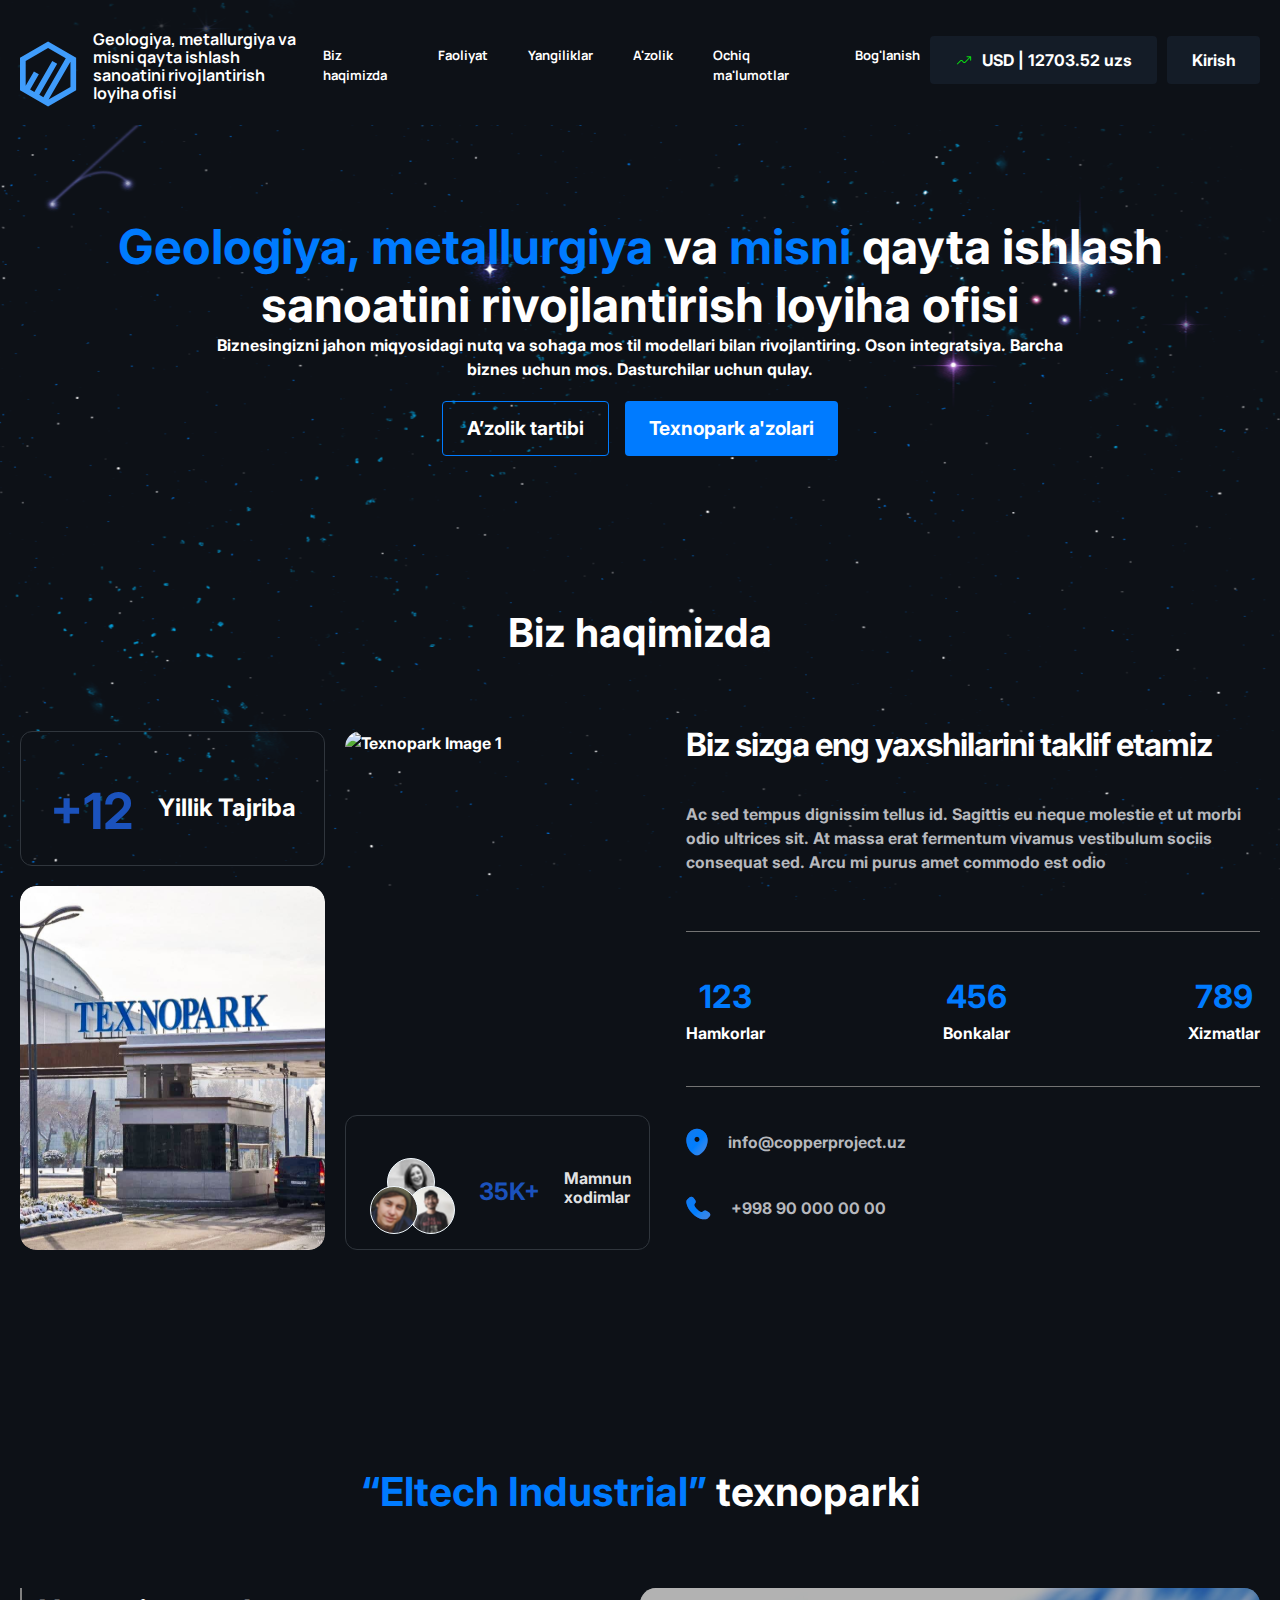
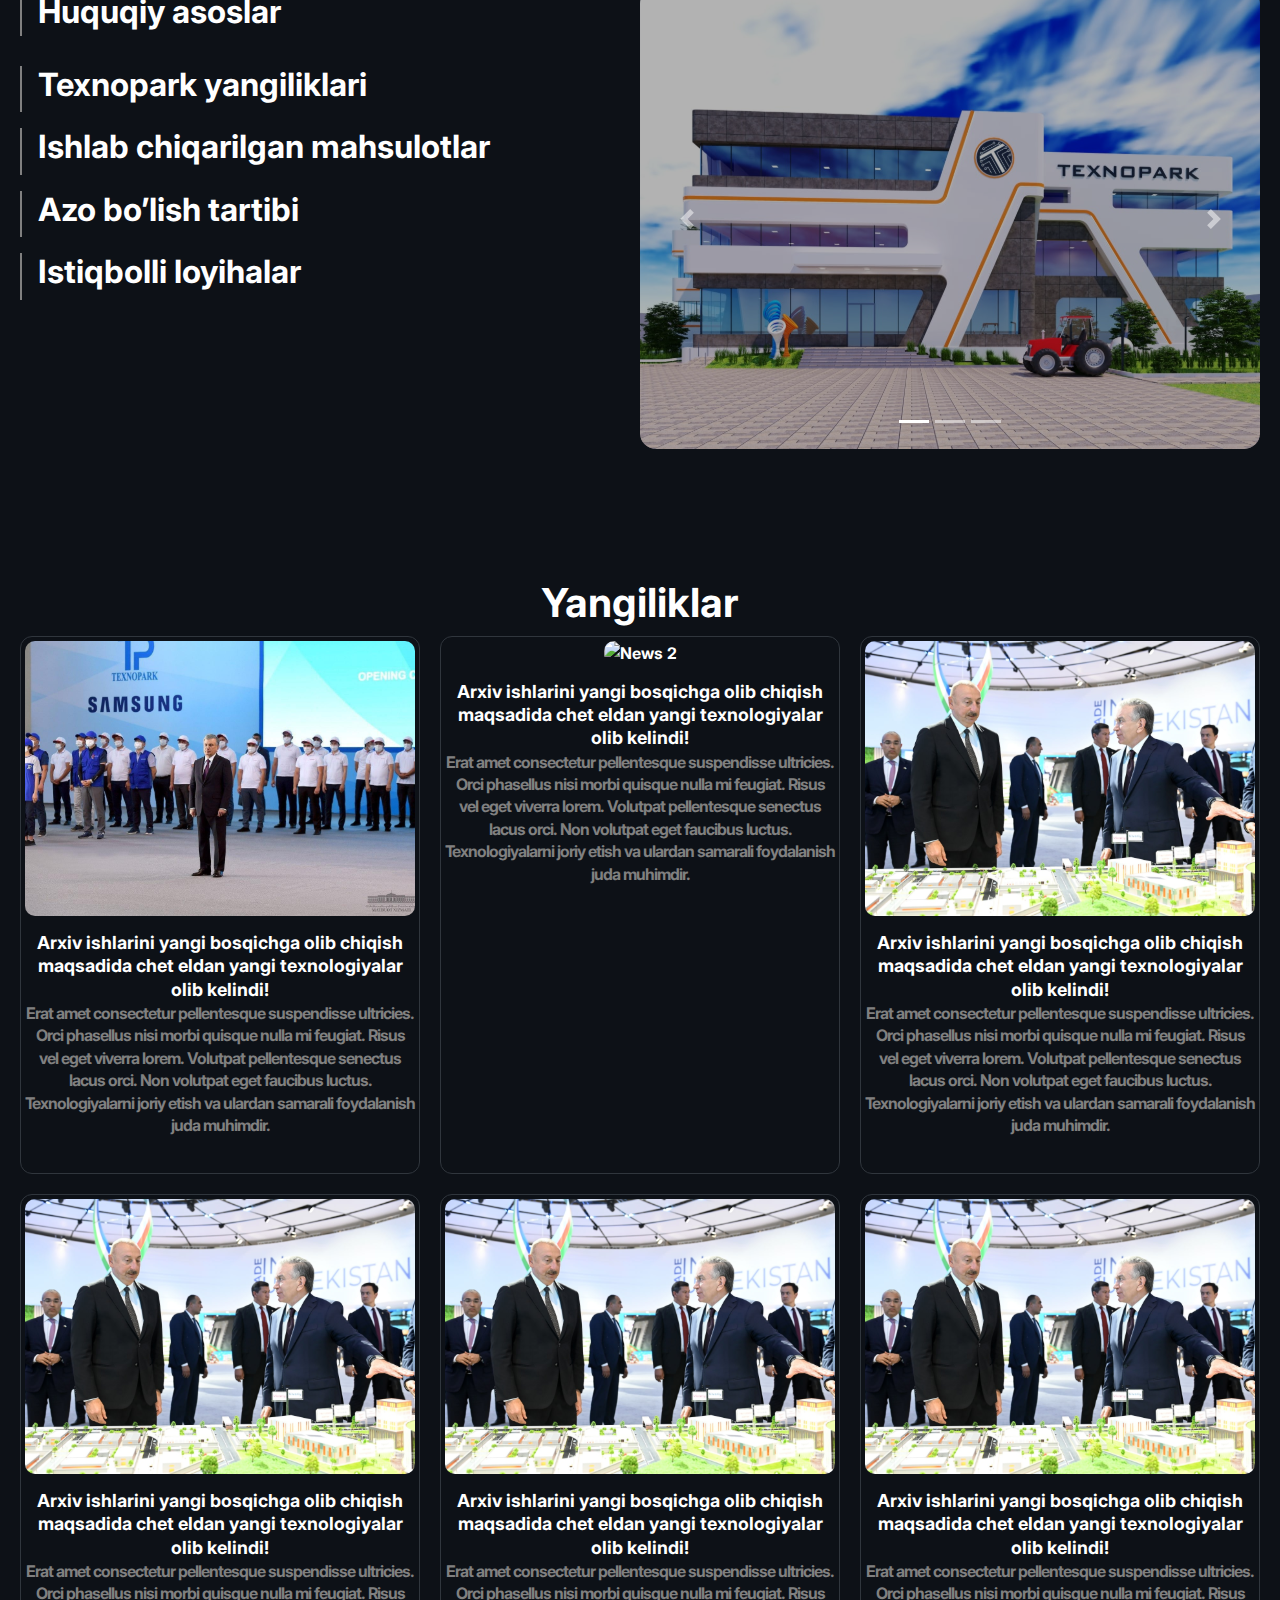
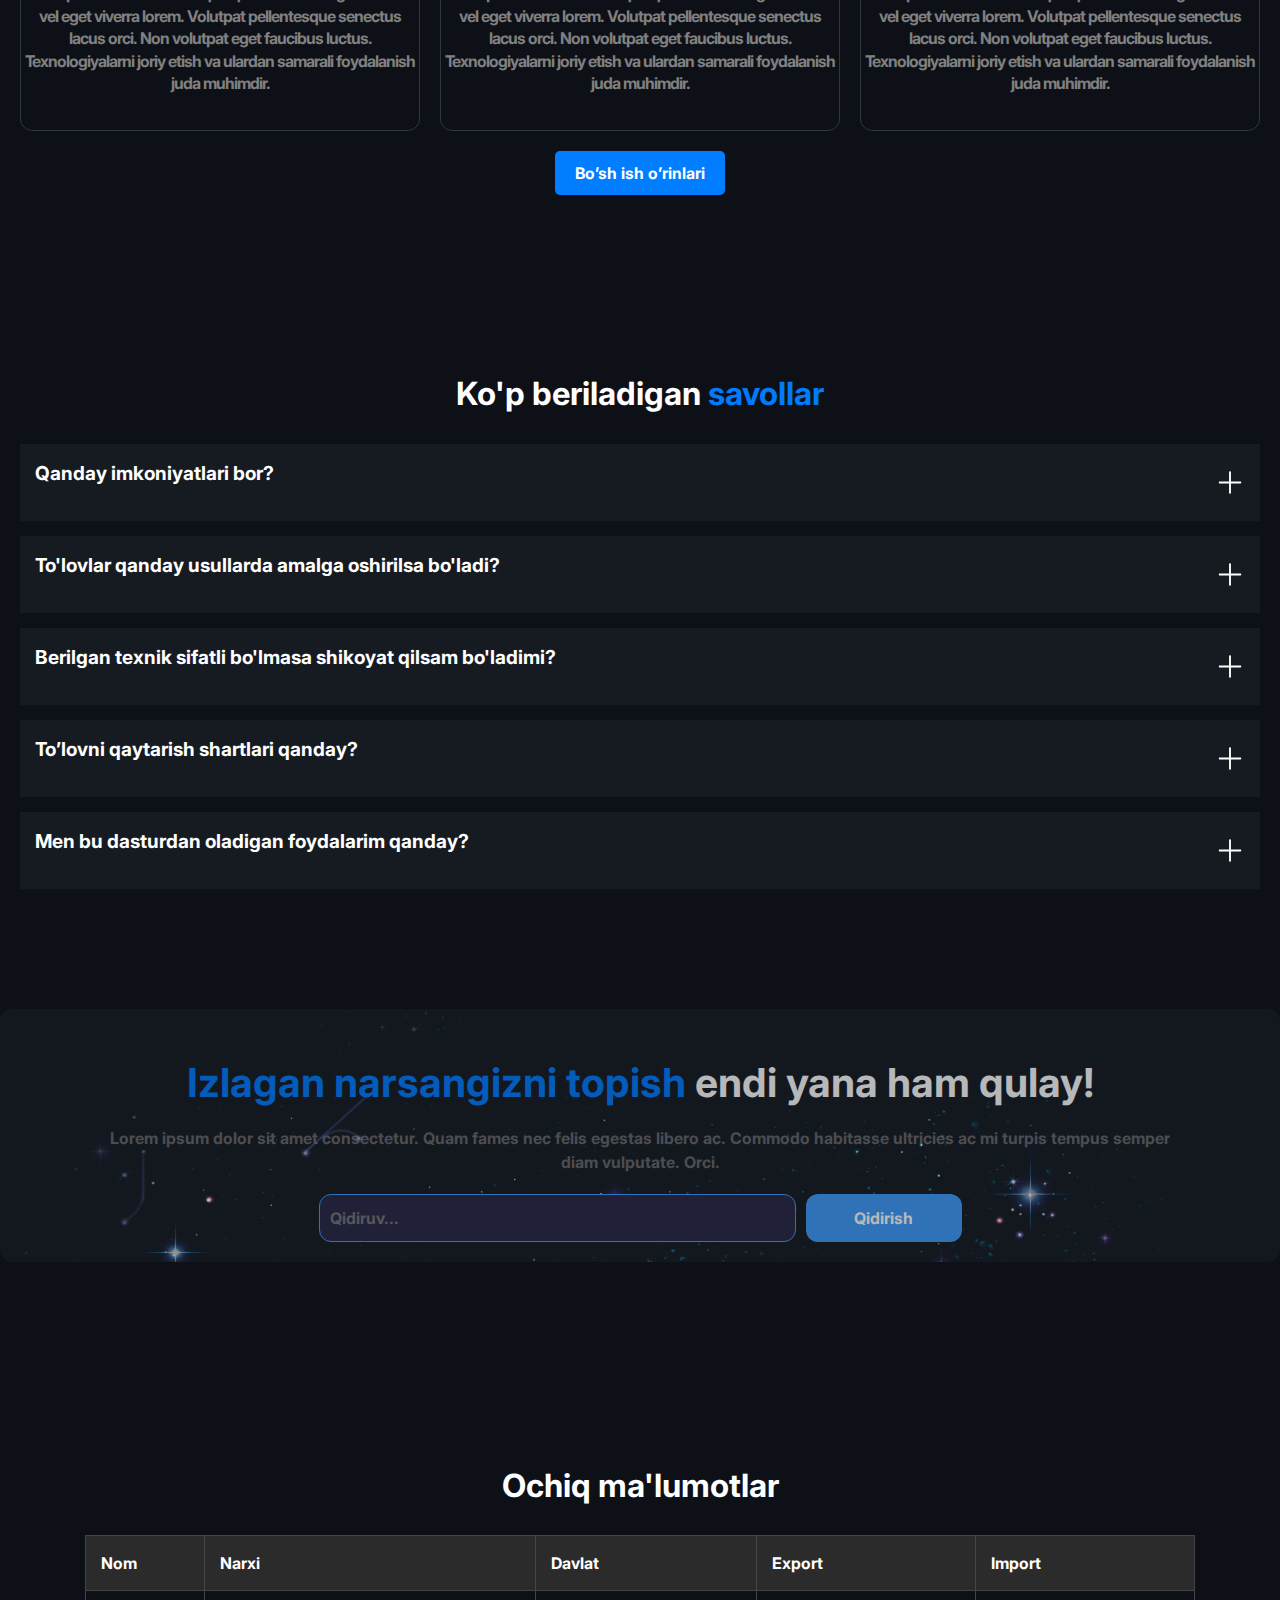
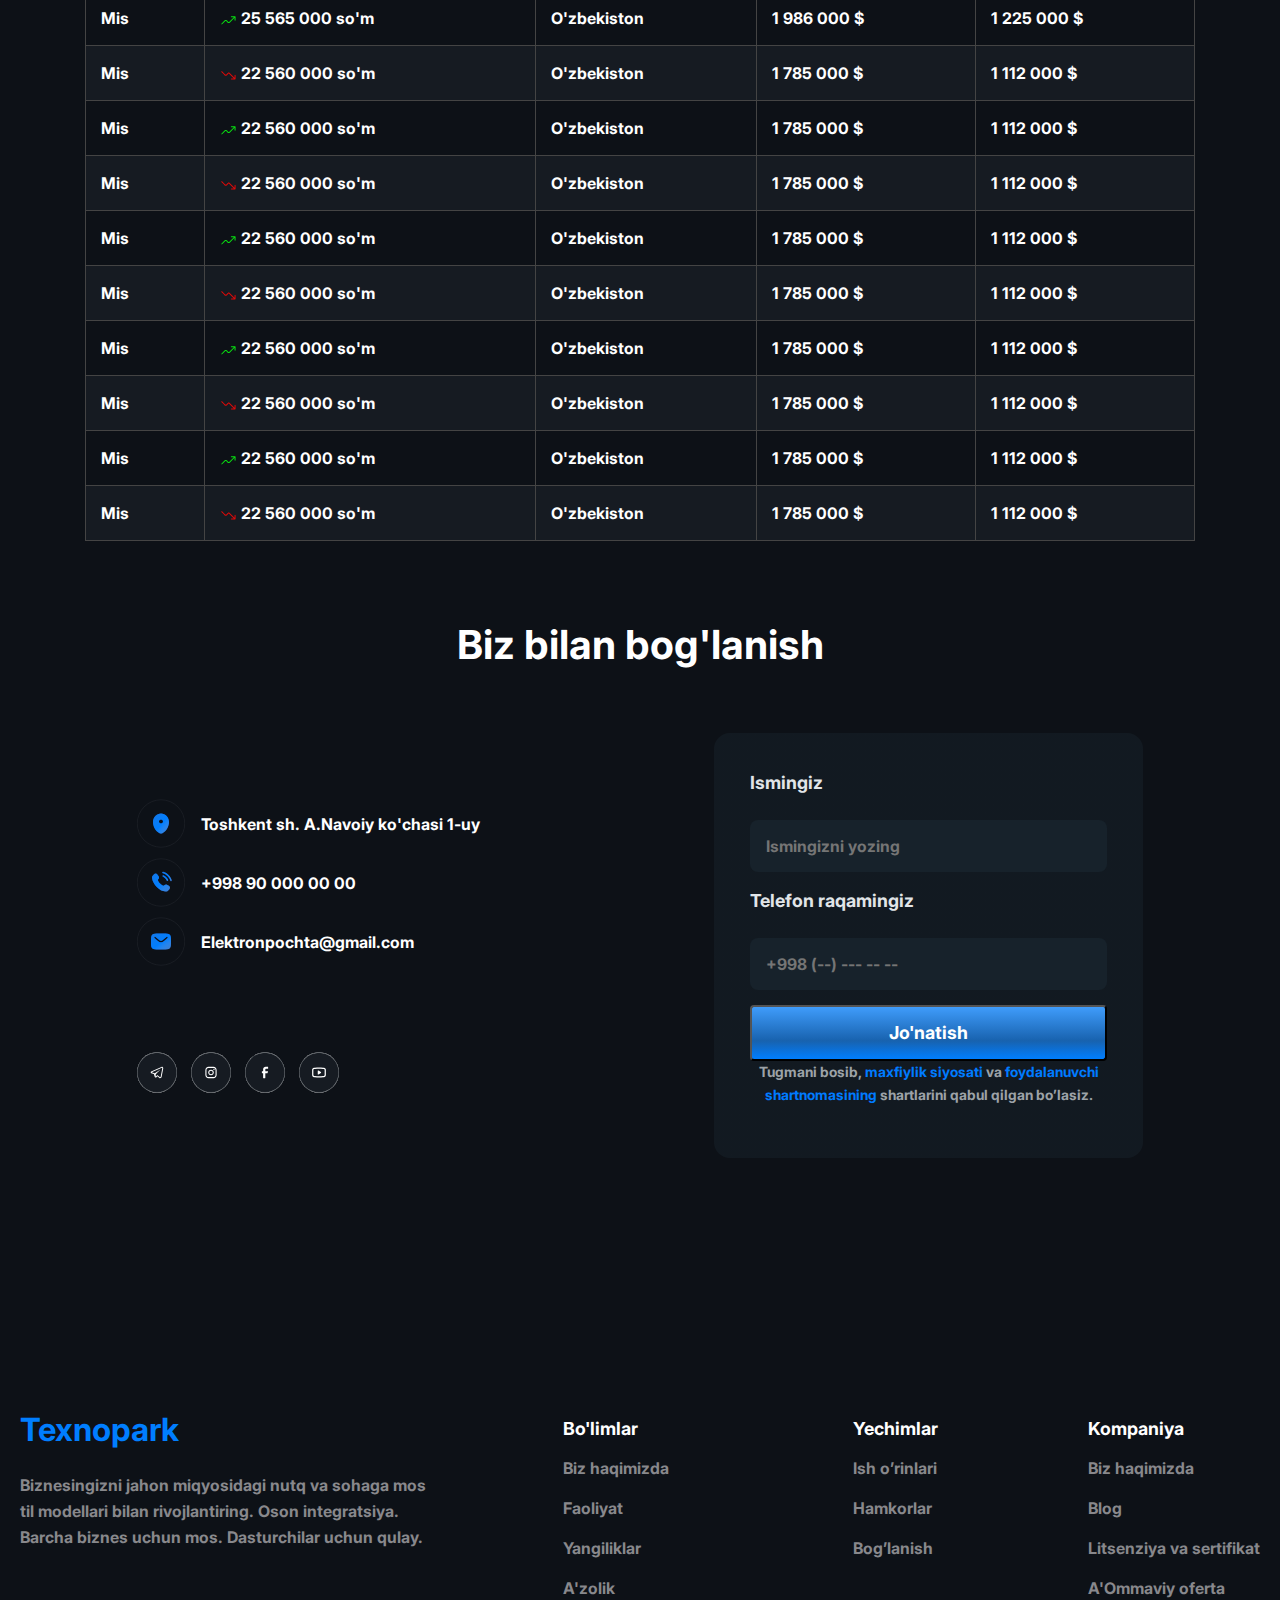
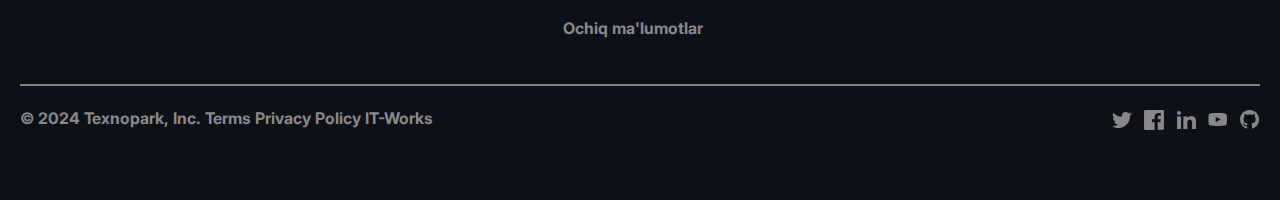
==== index.html @ 6a747bbb "Project finished" ====
<!DOCTYPE html>
<html lang="uz">

<head>
    <meta charset="UTF-8">
    <meta name="viewport" content="width=device-width, initial-scale=1.0">
    <title>Texnopark - Foydali Sayt</title>
    <link rel="stylesheet" href="https://stackpath.bootstrapcdn.com/bootstrap/4.5.2/css/bootstrap.min.css">
    <link rel="stylesheet" href="./style.css">

</head>

<body>
    <div class="stars">
        <header class="texnopark-container">
            <div class="logo">
                <img src="./img/Union.svg" alt="Texnopark Logo">
                <p>Geologiya, metallurgiya va misni qayta ishlash sanoatini rivojlantirish loyiha ofisi</p>
            </div>

            <button class="burger-menu" style="color: white;" onclick="toggleMenu()">&#9776;</button>

            <div id="nav-container" class="nav-container">
                <nav class="nav-menu">
                    <ul>
                        <li><a href="#about">Biz haqimizda</a></li>
                        <li><a href="#products">Faoliyat</a></li>
                        <li><a href="#news">Yangiliklar</a></li>
                        <li><a href="#contact">A'zolik</a></li>
                        <li><a href="#contact">Ochiq ma'lumotlar</a></li>
                        <li><a href="#contact">Bog'lanish</a></li>
                    </ul>
                </nav>

                <div class="language">
                    <button class="lang-btn-2">
                        <img class="language-logo" src="./img/vector-increase.svg" alt="">USD | 12703.52 uzs
                    </button>
                    <button class="lang-btn">Kirish</button>
                </div>
            </div>
        </header>

        <section class="main-section">
            <div class="container">
                <h1><span>Geologiya, metallurgiya</span> va <span>misni</span> qayta ishlash sanoatini rivojlantirish
                    loyiha ofisi</h1>
                <p>Biznesingizni jahon miqyosidagi nutq va sohaga mos til modellari bilan rivojlantiring. Oson
                    integratsiya. Barcha biznes uchun mos. Dasturchilar uchun qulay.</p>
                <div class="cta-buttons">
                    <button class="btn primary">A’zolik tartibi</button>
                    <button class="btn secondary">Texnopark a'zolari</button>
                </div>
            </div>
        </section>
    </div>


    <section class="texnopark-container">
        <h1 class="about-h1">Biz haqimizda</h1>
        <div class="about">
            <div class="about-info">
                <h2>Biz sizga eng yaxshilarini taklif etamiz</h2>
                <p>Ac sed tempus dignissim tellus id. Sagittis eu neque molestie et ut morbi odio ultrices sit. At massa
                    erat fermentum vivamus vestibulum sociis consequat sed. Arcu mi purus amet commodo est odio</p>
                <hr color="gray">
                <div class="stats">
                    <div><span>123</span> Hamkorlar</div>
                    <div><span>456</span> Bonkalar</div>
                    <div><span>789</span> Xizmatlar</div>
                </div>
                <hr color="gray">
                <div class="informations">
                    <p> <img src="./img/icon2.svg" alt="">info@copperproject.uz</p>
                    <p> <img src="./img/icon3.svg" alt="">+998 90 000 00 00</p>
                </div>
            </div>
            <div>
                <div class="about-images">
                    <div class="about-boxes">
                        <div>
                            <h1>+12</h1>
                            <p>Yillik Tajriba</p>
                        </div>
                        <img src="./img/about2.svg" alt="Texnopark Image 2">
                    </div>
                    <div class="about-boxes2">
                        <img src="./img/about1.svg" alt="Texnopark Image 1">
                        <div>
                            <img src="./img/Group 1000004626 (1).svg" alt="">
                            <h2>35K+</h2>
                            <p>Mamnun xodimlar</p>
                        </div>
                    </div>
                </div>
            </div>
        </div>

    </section>
    <section class="texnopark-container">
        <h1 class="eltech-texno"><span>“Eltech Industrial”</span> texnoparki</h1>
        <div class="eltech-section">
            <div class="about-texno">
                <div class="about-information" style="width: 100%;">
                    <h2 class="about-information-h1">Huquqiy asoslar</h2>
                    <div class="about2">
                        <div class="infor">
                            <div class="infor-card">
                                <h2 class="toggle-title">Texnopark yangiliklari</h2>
                                <div class="hidden-content hidden">
                                    <p class="hidden-description">Lorem ipsum dolor sit amet consectetur. Quam fames nec
                                        felis egestas libero ac.</p>
                                    <button class="lang-btn toggle-btn">Batafsil</button>
                                </div>
                            </div>
                            <div class="infor-card">
                                <h2 class="toggle-title">Ishlab chiqarilgan mahsulotlar</h2>
                                <div class="hidden-content hidden">
                                    <p class="hidden-description">Bu bo'limda ishlab chiqarilgan mahsulotlar haqida
                                        batafsil
                                        ma'lumot beriladi.</p>
                                    <button class="lang-btn toggle-btn">Batafsil</button>
                                </div>
                            </div>
                            <div class="infor-card">
                                <h2 class="toggle-title">Azo bo’lish tartibi</h2>
                                <div class="hidden-content hidden">
                                    <p class="hidden-description">Azo bo’lish tartibi haqida batafsil ma'lumot
                                        beriladi.</p>
                                    <button class="lang-btn toggle-btn">Batafsil</button>
                                </div>
                            </div>
                            <div class="infor-card">
                                <h2 class="toggle-title">Istiqbolli loyihalar</h2>
                                <div class="hidden-content hidden">
                                    <p class="hidden-description">Istiqbolli loyihalar haqida batafsil ma'lumot
                                        beriladi.</p>
                                    <button class="lang-btn toggle-btn">Batafsil</button>
                                </div>
                            </div>
                        </div>
                    </div>
                </div>
            </div>

            <div id="carouselExampleIndicators" class="carousel slide" data-ride="carousel">
                <ol class="carousel-indicators">
                    <li data-target="#carouselExampleIndicators" data-slide-to="0" class="active"></li>
                    <li data-target="#carouselExampleIndicators" data-slide-to="1"></li>
                    <li data-target="#carouselExampleIndicators" data-slide-to="2"></li>
                </ol>
                <div class="carousel-inner">
                    <div class="carousel-item active">
                        <img class="d-block w-100" src="./img/texnomart-svg.svg" alt="First slide">
                    </div>
                    <div class="carousel-item">
                        <img class="d-block w-100" src="./img/texnomart-svg.svg" alt="Second slide">
                    </div>
                    <div class="carousel-item">
                        <img class="d-block w-100" src="./img/texnomart-svg.svg" alt="Third slide">
                    </div>
                </div>
                <a class="carousel-control-prev" href="#carouselExampleIndicators" role="button" data-slide="prev">
                    <span class="carousel-control-prev-icon" aria-hidden="true"></span>
                    <span class="sr-only">Previous</span>
                </a>
                <a class="carousel-control-next" href="#carouselExampleIndicators" role="button" data-slide="next">
                    <span class="carousel-control-next-icon" aria-hidden="true"></span>
                    <span class="sr-only">Next</span>
                </a>
            </div>

        </div>
    </section>




    <!-- News Section -->
    <div class="texnopark-container">
        <section class="news">

            <h2>Yangiliklar</h2>
            <div class="news-items">
                <div class="news-item">
                    <img src="./img/news1.svg" alt="News 1">
                    <div class="news-item-div">
                        <h3 class="toggle-news">
                            Arxiv ishlarini yangi bosqichga olib chiqish maqsadida chet eldan yangi texnologiyalar olib
                            kelindi!
                        </h3>
                        <div>
                            <p>
                                Erat amet consectetur pellentesque suspendisse ultricies. Orci phasellus nisi morbi
                                quisque
                                nulla
                                mi feugiat. Risus vel eget viverra lorem. Volutpat pellentesque senectus lacus orci. Non
                                volutpat eget faucibus luctus. Texnologiyalarni joriy etish va ulardan samarali
                                foydalanish
                                juda muhimdir.
                            </p>
                        </div>
                    </div>
                </div>
                <div class="news-item">
                    <img src="./img/news2.svg" alt="News 2">
                    <div class="news-item-div">
                        <h3 class="toggle-news">
                            Arxiv ishlarini yangi bosqichga olib chiqish maqsadida chet eldan yangi texnologiyalar olib
                            kelindi!
                        </h3>
                        <div>
                            <p>
                                Erat amet consectetur pellentesque suspendisse ultricies. Orci phasellus nisi morbi
                                quisque
                                nulla
                                mi feugiat. Risus vel eget viverra lorem. Volutpat pellentesque senectus lacus orci. Non
                                volutpat eget faucibus luctus. Texnologiyalarni joriy etish va ulardan samarali
                                foydalanish
                                juda muhimdir.
                            </p>
                        </div>
                    </div>
                </div>
                <div class="news-item">
                    <img src="./img/news.3.svg" alt="News 3">
                    <div class="news-item-div">
                        <h3 class="toggle-news">
                            Arxiv ishlarini yangi bosqichga olib chiqish maqsadida chet eldan yangi texnologiyalar olib
                            kelindi!
                        </h3>
                        <div>
                            <p>
                                Erat amet consectetur pellentesque suspendisse ultricies. Orci phasellus nisi morbi
                                quisque
                                nulla
                                mi feugiat. Risus vel eget viverra lorem. Volutpat pellentesque senectus lacus orci. Non
                                volutpat eget faucibus luctus. Texnologiyalarni joriy etish va ulardan samarali
                                foydalanish
                                juda muhimdir.
                            </p>
                        </div>
                    </div>
                </div>
                <div class="news-item">
                    <img src="./img/news.3.svg" alt="News 3">
                    <div class="news-item-div">
                        <h3 class="toggle-news">
                            Arxiv ishlarini yangi bosqichga olib chiqish maqsadida chet eldan yangi texnologiyalar olib
                            kelindi!
                        </h3>
                        <div>
                            <p>
                                Erat amet consectetur pellentesque suspendisse ultricies. Orci phasellus nisi morbi
                                quisque
                                nulla
                                mi feugiat. Risus vel eget viverra lorem. Volutpat pellentesque senectus lacus orci. Non
                                volutpat eget faucibus luctus. Texnologiyalarni joriy etish va ulardan samarali
                                foydalanish
                                juda muhimdir.
                            </p>
                        </div>
                    </div>
                </div>
                <div class="news-item">
                    <img src="./img/news.3.svg" alt="News 3">
                    <div class="news-item-div">
                        <h3 class="toggle-news">
                            Arxiv ishlarini yangi bosqichga olib chiqish maqsadida chet eldan yangi texnologiyalar olib
                            kelindi!
                        </h3>
                        <div>
                            <p>
                                Erat amet consectetur pellentesque suspendisse ultricies. Orci phasellus nisi morbi
                                quisque
                                nulla
                                mi feugiat. Risus vel eget viverra lorem. Volutpat pellentesque senectus lacus orci. Non
                                volutpat eget faucibus luctus. Texnologiyalarni joriy etish va ulardan samarali
                                foydalanish
                                juda muhimdir.
                            </p>
                        </div>
                    </div>
                </div>
                <div class="news-item">
                    <img src="./img/news.3.svg" alt="News 3">
                    <div class="news-item-div">
                        <h3 class="toggle-news">
                            Arxiv ishlarini yangi bosqichga olib chiqish maqsadida chet eldan yangi texnologiyalar olib
                            kelindi!
                        </h3>
                        <div>
                            <p>
                                Erat amet consectetur pellentesque suspendisse ultricies. Orci phasellus nisi morbi
                                quisque
                                nulla
                                mi feugiat. Risus vel eget viverra lorem. Volutpat pellentesque senectus lacus orci. Non
                                volutpat eget faucibus luctus. Texnologiyalarni joriy etish va ulardan samarali
                                foydalanish
                                juda muhimdir.
                            </p>
                        </div>
                    </div>
                </div>
            </div>
            <button class="button" id="duplicate-button">Bo’sh ish o’rinlari</button>
        </section>

    </div>



    <!-- Footer Section -->

    <section id="faq" class="faq-section">
        <div class="texnopark-container">
            <h2>Ko'p beriladigan <span>savollar</span></h2>

            <div class="faq-item">
                <div class="information-logo">
                    <h1 class="faq-question">Qanday imkoniyatlari bor?</h1>
                    <img src="./img/add-logo.svg" alt="" class="toggle-answer">
                </div>
                <div class="information answer">
                    <p>-Ushbu online maktab marketing, biznes va shaxsiy rivojlanish bo’yicha bilim va
                        ko’nikmalaringizni mustahkamlashda hamda yangi bilimlarni olishingizda...</p>
                </div>
            </div>

            <div class="faq-item">
                <div class="information-logo">
                    <h1 class="faq-question">To'lovlar qanday usullarda amalga oshirilsa bo'ladi?</h1>
                    <img src="./img/add-logo.svg" alt="" class="toggle-answer">
                </div>
                <div class="information answer">
                    <p>To'lovlarni quyidagi usullar bilan amalga oshirishingiz mumkin...</p>
                </div>
            </div>

            <div class="faq-item">
                <div class="information-logo">
                    <h1 class="faq-question">Berilgan texnik sifatli bo'lmasa shikoyat qilsam bo'ladimi?</h1>
                    <img src="./img/add-logo.svg" alt="" class="toggle-answer">
                </div>
                <div class="information answer">
                    <p>Ha, texnik sifatli bo'lmasa, siz uni o'zgartirish yoki shikoyat qilishingiz mumkin...</p>
                </div>
            </div>

            <div class="faq-item">
                <div class="information-logo">
                    <h1 class="faq-question">To’lovni qaytarish shartlari qanday?</h1>
                    <img src="./img/add-logo.svg" alt="" class="toggle-answer">
                </div>
                <div class="information answer">
                    <p>To’lovni qaytarish shartlari quyidagi tartibda amalga oshiriladi...</p>
                </div>
            </div>

            <div class="faq-item">
                <div class="information-logo">
                    <h1 class="faq-question">Men bu dasturdan oladigan foydalarim qanday?</h1>
                    <img src="./img/add-logo.svg" alt="" class="toggle-answer">
                </div>
                <div class="information answer">
                    <p>Bu dastur sizga quyidagi foydalarni beradi...</p>
                </div>
            </div>
        </div>
    </section>


    <!-- Search Section -->
    <section class="search-section">
        <div class="texnopark-container">
            <h2><span>Izlagan narsangizni topish</span> endi yana ham qulay!</h2>
            <p>Lorem ipsum dolor sit amet consectetur. Quam fames nec felis egestas libero ac. Commodo habitasse
                ultricies ac mi turpis tempus semper diam vulputate. Orci.</p>
            <form>
                <input type="text" placeholder="Qidiruv..." class="search-input">
                <button type="submit" class="search-btn">Qidirish</button>
            </form>
        </div>

    </section>

    <!-- Data Table Section -->
    <section class="data-section">
        <div class="container">
            <h2>Ochiq ma'lumotlar</h2>
            <table>
                <thead>
                    <tr>
                        <th>Nom</th>
                        <th>Narxi</th>
                        <th>Davlat</th>
                        <th>Export</th>
                        <th>Import</th>
                    </tr>
                </thead>
                <tbody>
                    <tr class="data-section-increase">
                        <td>Mis</td>
                        <td><img src="./img/increase.svg" alt=""> 25 565 000 so'm</td>
                        <td>O'zbekiston</td>
                        <td>1 986 000 $</td>
                        <td>1 225 000 $</td>
                    </tr>
                    <tr class="data-section-decrease">
                        <td>Mis</td>
                        <td><img src="./img/decrease.svg" alt=""> 22 560 000 so'm</td>
                        <td>O'zbekiston</td>
                        <td>1 785 000 $</td>
                        <td>1 112 000 $</td>
                    </tr>
                    <tr class="data-section-increase">
                        <td>Mis</td>
                        <td><img src="./img/increase.svg" alt=""> 22 560 000 so'm</td>
                        <td>O'zbekiston</td>
                        <td>1 785 000 $</td>
                        <td>1 112 000 $</td>
                    </tr>
                    <tr class="data-section-decrease">
                        <td>Mis</td>
                        <td><img src="./img/decrease.svg" alt=""> 22 560 000 so'm</td>
                        <td>O'zbekiston</td>
                        <td>1 785 000 $</td>
                        <td>1 112 000 $</td>
                    </tr>
                    <tr class="data-section-increase">
                        <td>Mis</td>
                        <td><img src="./img/increase.svg" alt=""> 22 560 000 so'm</td>
                        <td>O'zbekiston</td>
                        <td>1 785 000 $</td>
                        <td>1 112 000 $</td>
                    </tr>
                    <tr class="data-section-decrease">
                        <td>Mis</td>
                        <td><img src="./img/decrease.svg" alt=""> 22 560 000 so'm</td>
                        <td>O'zbekiston</td>
                        <td>1 785 000 $</td>
                        <td>1 112 000 $</td>
                    </tr>
                    <tr class="data-section-increase">
                        <td>Mis</td>
                        <td><img src="./img/increase.svg" alt=""> 22 560 000 so'm</td>
                        <td>O'zbekiston</td>
                        <td>1 785 000 $</td>
                        <td>1 112 000 $</td>
                    </tr>
                    <tr class="data-section-decrease">
                        <td>Mis</td>
                        <td><img src="./img/decrease.svg" alt=""> 22 560 000 so'm</td>
                        <td>O'zbekiston</td>
                        <td>1 785 000 $</td>
                        <td>1 112 000 $</td>
                    </tr>
                    <tr class="data-section-increase">
                        <td>Mis</td>
                        <td><img src="./img/increase.svg" alt=""> 22 560 000 so'm</td>
                        <td>O'zbekiston</td>
                        <td>1 785 000 $</td>
                        <td>1 112 000 $</td>
                    </tr>
                    <tr class="data-section-decrease">
                        <td>Mis</td>
                        <td><img src="./img/decrease.svg" alt=""> 22 560 000 so'm</td>
                        <td>O'zbekiston</td>
                        <td>1 785 000 $</td>
                        <td>1 112 000 $</td>
                    </tr>
                </tbody>
            </table>
        </div>
    </section>
    <section class="contact">
        <div class="texnopark-container">
            <h1 class="contact-connect">Biz bilan bog'lanish</h1>
            <div class="info-app">
                <div class="app-info">
                    <p><img src="./img/location.svg" alt=""> Toshkent sh. A.Navoiy ko'chasi 1-uy</p>
                    <p><img src="./img/colling.svg" alt=""> +998 90 000 00 00</p>
                    <p><img src="./img/email.svg" alt=""> Elektronpochta@gmail.com</p>
                    <div class="social-links">
                        <a href="https://t.me/missanoati" target="_blank"><img src="./img/telegram.svg"
                                alt="Telegram"></a>
                        <a href="https://www.instagram.com/missanoati/" target="_blank"><img src="./img/instagram.svg"
                                alt="Instagram"></a>
                        <a href="#" target="_blank"><img src="./img/facebook.svg" alt="Facebook"></a>
                        <a href="https://www.youtube.com/@Missanoati
                        " target="_blank"><img src="./img/youtube.svg" alt="Youtube"></a>
                    </div>
                </div>
                <div class="application">
                    <div class="app-child">
                        <h3>Ismingiz</h3>
                        <input type="text" placeholder="Ismingizni yozing">
                        <h3>Telefon raqamingiz</h3>
                        <input type="text" placeholder="+998 (--) --- -- --">
                        <button>Jo'natish</button>
                    </div>
                    <p>Tugmani bosib, <span>maxfiylik siyosati</span> va <span>foydalanuvchi shartnomasining</span>
                        shartlarini qabul qilgan bo’lasiz.</p>
                </div>
            </div>

        </div>
    </section>

    <section class="footer">
        <div class="texnopark-container">
            <div class="footer-box">
                <div class="footer-box2">
                    <div class="texnopark-info">
                        <h1>Texnopark</h1>

                        <p>Biznesingizni jahon miqyosidagi nutq va sohaga mos til modellari bilan rivojlantiring. Oson
                            integratsiya.
                            Barcha biznes uchun mos. Dasturchilar uchun qulay.</p>
                    </div>
                    <div class="box-ul">
                        <ul>
                            <h3>Bo'limlar</h3>
                            <li><a href="#">Biz haqimizda</a> </li>
                            <li><a href="#">Faoliyat</a> </li>
                            <li><a href="#">Yangiliklar</a> </li>
                            <li><a href="#">A'zolik</a> </li>
                            <li><a href="#">Ochiq ma'lumotlar</a> </li>
                        </ul>
                        <ul>
                            <h3>Yechimlar</h3>
                            <li><a href="#">Ish o’rinlari</a> </li>
                            <li><a href="#">Hamkorlar</a> </li>
                            <li><a href="#">Bog’lanish</a> </li>
                        </ul>
                        <ul>
                            <h3>Kompaniya</h3>
                            <li><a href="#">Biz haqimizda</a> </li>
                            <li><a href="#">Blog</a> </li>
                            <li><a href="#">Litsenziya va sertifikat</a> </li>
                            <li><a href="#"> A'Ommaviy oferta</a></li>
                        </ul>
                    </div>

                </div>
                <!-- <hr color="gray"> -->
                <div class="bottom-footer">
                    <div>
                        <p>© 2024 Texnopark, Inc.
                            Terms
                            Privacy Policy
                            IT-Works</p>
                    </div>
                    <div class="logos">
                        <a href="#"><img src="./img/tviter.svg" alt=""></a>
                        <a href="#"><img src="./img/facebook-logo.svg" alt=""></a>
                        <a href="https://linkedin.com/company/missanoati" target="_blank"><img
                                src="./img/linkedin.svg.svg" alt=""></a>
                        <a href="https://www.youtube.com/@Missanoati" target="_blank"><img src="./img/youtube-logo.svg"
                                alt=""></a>
                        <a href="#"><img src="./img/github-mark.svg.svg" alt=""></a>
                    </div>
                </div>
            </div>
        </div>
    </section>

    <script src="./script.js"></script>
    <script src="https://code.jquery.com/jquery-3.5.1.slim.min.js"></script>
    <script src="https://cdn.jsdelivr.net/npm/@popperjs/core@2.5.3/dist/umd/popper.min.js"></script>
    <script src="https://stackpath.bootstrapcdn.com/bootstrap/4.5.2/js/bootstrap.min.js"></script>

</body>

</html>
---- style.css ----
@font-face {
    font-family: 'Manrope';
    src: url('./font/Manrope-Bold.ttf') format('woff'),
        url('./font/Manrope-Bold.ttf') format('truetype');
    font-weight: bold;
    font-style: normal;
}

@font-face {
    font-family: 'Inter';
    src: url('./font/Inter_24pt-Bold.ttf') format('woff'),
        url('./font/Inter_24pt-Bold.ttf') format('truetype');
    font-weight: bold;
    font-style: normal;
}

* {
    margin: 0;
    padding: 0;
    box-sizing: border-box;
    font-family: 'Manrope';
    font-family: 'Inter';
}

body {
    font-family: 'Arial', sans-serif;
    background-color: #0d0d0d;
    color: #fff;
    font-family: 'Manrope', sans-serif;
    background-image: url('./img/bg-stars-1.webp.svg');
    background-color: #0D1117;
    background-size: cover;
    background-repeat: no-repeat;
    background-position: center;
    background-attachment: fixed;
}

.texnopark-container {
    max-width: 1440px;
    margin: 0 auto;
    padding: 30px 20px 0 20px;
}



header {
    /* width: 1280px; */
    /* height: 66px; */
    display: flex;
    justify-content: space-between;
    align-items: center;
    padding: 20px 0;
    left: 80px;

}

header li {
    color: #F5F7FA;
}

header .logo {
    /* width: 506px; */
    /* height: 20px; */
    gap: 16px;
    display: flex;
    align-items: center;
}

header .logo img {
    /* width: 120px;
     */
    /* width: 293.38px; */
    height: fixed(66px);
    gap: 9.26px;
}

header .logo p {
    font-family: 'Manrope';
    font-weight: 700;
    line-height: 18px;
    max-width: 227px;
    color: white;
    /* height: 54px; */
}

header nav ul {
    gap: 16px;
    list-style: none;
    display: flex;
    gap: 20px;
}

header nav ul li {
    padding: 10px;
}

header nav ul li a {
    font-family: 'Manrope';
    display: flex;
    color: #fff;
    align-items: center;
    text-decoration: none;
    font-weight: 400;
    line-height: 19.6px;
    font-size: 13px;
}

header .language {
    /* width: 356.33px; */
    height: 48px;
    display: flex;
    gap: 10px;

}

header .language .lang-btn-2 {
    width: 227px;
    height: 48px;
    display: flex;
    align-items: center;
    justify-content: center;
    border: 1px;
    border-radius: 4px;
    padding: 12px 24px;
    background-color: #141c27;
    color: white;
    gap: 10px;
    cursor: pointer;
}

.logo img {
    width: 57.12px;
    height: 66px;
}

header .language .lang-btn {
    width: 93px;
    height: 48px;
    border-radius: 4px;
    border: 1px;
    padding: 12px 24px;
    gap: 10px;
    cursor: pointer;
    color: white;
    background-color: #141c27;
}



/* Main section */
.main-section {
    text-align: center;
    padding: 100px 0;
    background: url('background-image.jpg') no-repeat center center;
    background-size: cover;
}

.main-section h1 span {
    color: #007bff;
}

.main-section h1 {
    font-family: Inter;
    font-weight: 700;
    font-size: 48px;
    margin: 0 auto;
}

.main-section p {
    width: 870px;
    height: 48px;
    margin: 0 auto;
    font-family: 'Inter';
    font-weight: 400;
    font-size: 16px;
    line-height: 24px;
    /* display: flex; */
    align-items: center;
}

.main-section .cta-buttons {
    margin-top: 20px;
    gap: 16px;
    display: flex;
    justify-content: center;
}

.main-section .btn {
    padding: 12px 24px;
    gap: 10px;
    border-radius: 4px;
    border: 1px;
    cursor: pointer;
    font-size: 1.2rem;
}

.btn.secondary {
    background-color: #007bff;
    color: white;
}

.btn.primary {
    background-color: transparent;
    color: white;
    border: 1px solid #007bff;
}



/* Стили для бургер-меню */
.burger-menu {
    font-size: 24px;
    background: none;
    border: none;
    cursor: pointer;
    display: none;
}

/* Основные стили для навигации */
.nav-container {
    display: flex;
}

@media (max-width: 1090px) {
    .burger-menu {
        display: block;
    }

    /* Скрываем меню на мобильных устройствах */
    .nav-container {
        display: none;
        flex-direction: column;
        align-items: flex-start;
        color: red;
    }

    /* Показываем меню, если добавлен класс active */
    .nav-container.active {
        display: flex;
        position: absolute;
        top: 60px;
        /* Расположите под логотипом */
        left: 0;
        width: 100%;
        background-color: #0D1117;
        padding: 20px;
        box-shadow: 0 4px 8px rgba(0, 0, 0, 0.1);
    }
}





/* About section */
.about {
    display: flex;
    align-items: center;
    justify-content: space-between;
    flex-direction: row-reverse;
    gap: 36px;
}

.about-h1 {
    height: 48px;
    font-family: 'Inter';
    font-weight: 700;
    font-size: 40px;
    line-height: 48.41px;
    text-align: center;
    margin-top: 23px;
    margin-bottom: 64px;
}


.about-info {
    display: flex;
    justify-content: space-between;
    flex-direction: column;
    gap: 25px;
}

.about-info h2 {
    color: white;
    font-family: 'Inter';
    font-weight: 600;
    font-size: 32px;
    line-height: 48px;
    letter-spacing: -1px;
}

.about-info p {
    /* margin: 20px 0; */
    font-family: 'Inter';
    font-weight: 400;
    font-size: 16px;
    line-height: 24px;
    color: #B6B8BD;
}

.about-info .stats {
    display: flex;
    /* gap: 20px;
    margin-top: 20px; */
    justify-content: space-between;
}

.about-info .informations p {
    display: flex;
    align-items: center;
    gap: 20px;
    padding-bottom: 24px;
}

.about-info .stats div {
    text-align: center;
}

.about-info .stats span {
    display: block;
    font-size: 2rem;
    font-weight: bold;
    color: #007bff;
}

.about-images {
    flex: 1;
    display: flex;
    gap: 20px;
}

.about-images img {
    width: 305px;
    height: 364px;
    border-radius: 16px;
}

.about-boxes {
    display: flex;
    flex-direction: column;
    gap: 20px;
}

.about-boxes div {
    border-radius: 12px;
    border: 1px solid #30363D;
    color: #161B22;
    width: 305px;
    height: 135px;

    display: flex;
    align-items: center;
    justify-content: center;
    gap: 24px;
    padding-top: 34px;
    left: 26px;
}

.about-boxes div h1 {
    font-family: 'Inter';
    font-weight: 600;
    font-size: 50px;
    line-height: 67.77px;
    display: flex;
    align-items: center;
    color: #1B52BC;
}

.about-boxes div p {
    font-family: 'Inter';
    font-weight: 400;
    font-size: 24px;
    line-height: 29.05px;
    display: flex;
    align-items: center;
    color: white;
}

.about-boxes2 {
    display: flex;
    flex-direction: column;
    justify-content: space-between;
}

.about-boxes2 div {
    width: 305px;
    height: 135px;
    border-radius: 12px;
    border: 1px solid #30363D;
    color: #161B22;
    display: flex;
    align-items: center;
    justify-content: center;
    gap: 24px;
    padding-top: 27px;
    padding-left: 24px;
}

.about-boxes2 div img {
    width: 85px;
    height: 76px;
    border: 1px;
}

.about-boxes2 h2 {
    width: 62px;
    height: 29px;
    font-family: 'Inter';
    font-weight: 600;
    font-size: 24px;
    line-height: 29.05px;
    display: flex;
    align-items: center;
    color: #1B52BC;
}

.about-boxes2 p {
    width: 134px;
    height: 19px;
    font-family: 'Inter';
    font-weight: 400;
    font-size: 16px;
    line-height: 19.36px;
    display: flex;
    align-items: center;
    color: #FFFFFFE5;
}


@media (max-width: 1090px) {
    h1 {
        font-size: 2rem;
    }

    p {
        font-size: 1.5rem;
    }


    .main-section p {
        font-size: 1rem;
        width: 100%;
        margin-bottom: 40px;

    }

    .logo p {
        display: none;
    }

    .cta-buttons {
        flex-direction: column;
        gap: 10px;
    }

    .cta-buttons .btn {
        width: 100%;
    }
}

@media (max-width: 480px) {
    h1 {
        font-size: 1.6rem;
    }


    .main-section p {
        font-size: 0.9rem;
    }

    .cta-buttons .btn {
        font-size: 0.9rem;
        padding: 10px 20px;
    }
}



.texno {
    display: flex;
    justify-content: space-between;
    align-items: center;
    padding: 20px;
    background-color: #0D1117;
}

.eltech-section {
    background-color: #0D1117;
    display: grid;
    grid-template-columns: repeat(2, 1fr);
}




@media (max-width: 1090px) {
    .eltech-section {
        /* display: grid;
        grid-template-columns: repeat(1, 1fr); */
        gap: 60px;
        display: flex;
        flex-direction: column;

    }
}



.eltech-texno {
    text-align: center;
    padding-top: 178px;
    padding-bottom: 64px;
}

.eltech-texno span {
    color: #007bff;

}

.about-information {}

.about-information-h1 {
    /* width: 632px; */
    height: 48px;
    border-left: 2px solid grey;
    padding-left: 16px;
    display: flex;
    flex-direction: column;
    justify-content: center;

}



.about3 {
    /* border-left: 2px solid grey; */
    /* display: flex;
    flex-direction: column;
    justify-content: center; */
    position: relative;
    width: 612px;
    height: 161px;
    padding-top: 8px;
    padding-bottom: 8px;
    border-left: 2px solid gray;

    /* padding-left: 24px; */
}

.about3::before {
    content: "";
    display: block;
    border-left: 5px solid aqua;
    height: 45%;
    position: absolute;
    left: -4px;
    top: 0;
}






/* 
.about-texno img {
    max-width: 100%;
    height: auto;
    flex: 0.5;
} */

.about-texno {
    display: flex;
    /* justify-content: space-between; */
}




.infor {
    margin-top: 30px;
    display: flex;
    flex-direction: column;
    gap: 16px;
}

.infor .infor-card {
    border-left: 2px solid gray;
    padding-left: 16px;
}

.infor-1 {
    width: 632px;
    height: 48px;
    border-left: 2px solid grey;
    padding-left: 16px;
    display: flex;
    flex-direction: column;
    justify-content: center;
}

.infor-2 {
    width: 632px;
    height: 48px;
    border-left: 2px solid grey;
    padding-left: 16px;
    display: flex;
    flex-direction: column;
    justify-content: center;
}

@media (max-width: 1090px) {
    .about {
        flex-direction: column;
        align-items: center;
    }

    .about-info h2 {
        font-size: 1.6rem;
    }

    .stats {
        flex-direction: column;
        gap: 10px;
    }

    .about-images {
        flex-direction: column;
        gap: 15px;
    }

    .about-boxes,
    .about-boxes2 {
        width: 80%;
        gap: 20px;
    }

    .informations p {
        font-size: 0.9rem;
    }
}

/* Адаптация на экранах шириной до 480px */
@media (max-width: 480px) {
    .texnopark-container {
        padding: 20px;
    }

    .about-h1 {
        font-size: 2rem;
    }

    .about-info h2 {
        font-size: 1.4rem;
    }

    .about-info p {
        font-size: 0.9rem;
    }

    .stats div {
        font-size: 1rem;
    }

    .informations p {
        font-size: 0.85rem;
    }

    .about-images {
        flex-direction: column;
    }

    .about-boxes,
    .about-boxes2 {
        width: 100%;
        margin-top: 10px;
    }

    .about-boxes h1,
    .about-boxes2 h2 {
        font-size: 1.5rem;
    }

    .stats,
    .informations {
        flex-direction: column;
        align-items: center;
    }
}

.about2 p {
    font-family: 'Inter';
    font-weight: 400;
    font-size: 16px;
    line-height: 24px;
    color: gray;
}

.hidden-description.hidden {
    display: none;
}

/* 
.slider {
    width: 100%;
    overflow: hidden;
    position: relative;
    display: flex;
    align-items: center;
}

.slides {
    display: flex;
    transition: transform 0.5s ease;
}

.slides img {
    width: 100%;
    flex-shrink: 0;
}

.slider-btn {
    background: none;
    border: none;
    font-size: 2rem;
    cursor: pointer;
    position: absolute;
    top: 50%;
    transform: translateY(-50%);
    padding: 0 1rem;
    z-index: 1;
}

#prev {
    left: 0;
}

#next {
    right: 0;
} */

.hidden {
    display: none;
}

.infor {
    transition: opacity 0.5s ease;
}

.lang-btn {
    border-radius: 4px;
    cursor: pointer;
    background-color: #0D1117;
    color: white;

    border: 1px solid #3F9CFB;
    padding: 12px 24px;
    gap: 10px;
}

.d-block w-100 {
    width: 625px;
    height: 465px;

}


.scrollable-text {
    width: 612px;
    height: 20px;
    opacity: 70%;
    font-family: 'Inter';
    font-weight: 400;
    font-size: 16px;
    line-height: 24px;
    /* max-width: 99%;
    max-height: 60px;
    overflow: hidden;
    cursor: pointer;
    white-space: nowrap;
    text-overflow: ellipsis;
    padding-left: 10px;
    transition: max-height 0.5s ease; */
}

.scrollable-text.expanded {
    max-height: 100%;
    white-space: normal;
}



.news {
    padding: 100px 0;
    text-align: center;
}

.news h2 {
    font-family: 'Inter';
    font-weight: 700;
    font-size: 40px;
    line-height: 48.41px;
    padding: 4 0px 0;
    /* display: flex;
    align-items: center; */
}

.news .news-items {
    display: grid;
    grid-template-columns: repeat(3, 1fr);
    gap: 20px;
}



.news-item {
    /* height: 500px; */
    border-radius: 12px;
    border: 1px;
    padding: 4px 4px 20px 4px;
    gap: 16px;
    background-color: #0D1117;
    border: 1px solid #30363D;
    /* padding: 20px; */
    /* border-radius: 10px; */
    text-align: center;
}

.news-item-h3 {}


.new-item-img {
    width: 14px;
    height: 14px;
    border-radius: 2.92px;
}

.news-item img {
    width: 100%;
    border-radius: 10px;
    margin-bottom: 15px;
}

.news-content {
    display: none;
    max-height: 0;
    overflow: hidden;
    transition: max-height 0.5s ease;
}

.news-content.show {
    display: block;
    max-height: 100px;
}

@media (max-width: 1090px) {
    .news h2 {
        font-size: 2rem;
        text-align: center;
        margin-bottom: 20px;
    }

    .news-item h3 {
        font-size: 1.5rem;
    }

    .news .news-items {
        display: grid;
        grid-template-columns: repeat(2, 1fr);

    }

    .news-item .toggle-text {
        font-size: 1rem;
        /* display: none; */
        /* Hide the content by default */
    }


    .button {
        display: block;
        margin: 20px auto;
        padding: 10px 20px;
        font-size: 1.2rem;
    }
}

@media (max-width: 656px) {
    .news-item-div {
        display: flex;
        flex-direction: column;
        gap: 40px;
    }
}

/* Screen width up to 480px */
@media (max-width: 480px) {
    .news h2 {
        font-size: 1.5rem;
    }

    .news-item h3 {
        font-size: 1.2rem;
    }

    .news .news-items {
        display: grid;
        grid-template-columns: repeat(1, 1fr);
    }

    .news-item .toggle-text {
        font-size: 0.9rem;
    }

    .button {
        font-size: 1rem;
        padding: 8px 16px;
    }
}

.toggle-news {
    cursor: pointer;
}

.toggle-text {
    display: none;
}

.toggle-text.show {
    display: block;
}

.ellipsis {
    color: gray;
}

/* .news-item-div {
    display: flex;
    flex-direction: column;
    gap: 40px;
} */

.news-item h3 {
    height: 46px;
    color: white;
    font-family: 'Inter';
    font-weight: 600;
    font-size: 18px;
    line-height: 23.4px;

}

.news-item p {
    font-family: 'Inter';
    font-weight: 400;
    font-size: 16px;
    line-height: 22.4px;
    letter-spacing: -1px;
    color: gray;
    margin-top: 25px;
}

.news-item a {
    color: #007bff;
    text-decoration: none;
    font-weight: bold;
}

.news .btn-primary {
    padding: 12px 24px;
    border: none;
    border-radius: 5px;
    background: linear-gradient(#3F9CFB 100%,
            #1B89FAA6 65%,
            #007EFF 100%,
            #4EA5FF96 59%);
    color: white;
    gap: 10px;
    cursor: pointer;
    text-align: center;
}



.button {

    display: inline-block;
    margin-top: 20px;
    padding: 10px 20px;
    background-color: #007EFF;
    color: white;
    border: none;
    border-radius: 5px;
    cursor: pointer;
    font-size: 16px;
}

.btn.primary:hover {
    background-color: #005BB5;
}





.social-links {
    margin-top: 20px;
}

.social-links a img {
    width: 40px;
    margin-right: 10px;
}

/* FAQ Section */
.faq-section {
    padding: 50px 0;
    background-color: #0D1117;
    color: white;
}

.faq-section span {
    color: #007bff;

}

.faq-section h2 {
    font-size: 2rem;
    text-align: center;
    margin-bottom: 30px;
}

.faq-section .faq-item {
    margin-bottom: 15px;
    border-bottom: 1px solid rgba(255, 255, 255, 0.1);
    background: linear-gradient(180deg, #161B22 100%, #161B22 53.14%, #161B22 46%);

    border: none;
    color: white;
    width: 100%;
    text-align: left;
    padding: 15px;
    font-size: 1.2rem;
    cursor: pointer;
    outline: none;
}

.information {
    display: none;
    transition: display 0.5s ease;
}

.information.show {
    display: block;
}

/* .faq-item {
    display: flex;
    justify-content: space-between;
    align-items: center;
} */
.information-logo {
    display: flex;
    justify-content: space-between;
}

.information p {
    height: 72px;
    opacity: 700%;
    font-family: 'Inter';
    font-weight: 300;
    font-size: 16px;
    line-height: 24px;
}

.faq-question {
    font-family: 'Inter';
    font-weight: 700;
    font-size: 24px;
    line-height: 29.05px;
    border: none;
    color: white;
    width: 100%;
    text-align: left;
    /* padding: 10=px; */
    padding-bottom: 10px;
    font-size: 1.2rem;
    cursor: pointer;
    outline: none;
}


@media (max-width: 1090px) {
    .faq-section h2 {
        font-size: 2rem;
        text-align: center;
        margin-bottom: 20px;
    }

    .faq-item {
        padding: 15px;
        display: grid;
    }

    .faq-question {
        font-size: 1.5rem;
    }

    .information p {
        font-size: 1rem;
        display: none;
        /* Hide the content by default */
    }

    .faq-item.active .information p {
        display: block;
        /* Show content when active */
    }
}

/* Screen width up to 480px */
@media (max-width: 480px) {
    .faq-section h2 {
        font-size: 1.5rem;
    }

    .faq-question {
        font-size: 1.2rem;
    }

    .information p {
        font-size: 0.9rem;
    }
}

/* .faq-answer {
    display: none;
    padding: 15px;
    background-color: rgba(31, 31, 31, 0.9);
    font-size: 1rem;
} */

.search-section {
    width: 100%;
    max-width: 1280px;
    /* Ограничивает максимальную ширину */
    border-radius: 12px;
    display: flex;
    flex-direction: column;
    justify-content: center;
    align-items: center;
    background-color: #161B22;
    background-image: url('./img/bg-stars-1.webp.svg');
    opacity: 0.7;
    text-align: center;
    margin: 55px auto;
    padding: 20px;
}

.search-section h2 {
    font-family: "Inter";
    font-weight: 700;
    font-size: 40px;
    line-height: 1.2;
    margin-bottom: 19px;
    color: white;
}

.search-section span {
    color: #007bff;
}

.search-section p {
    max-width: 90%;
    width: 100%;
    font-family: "Inter";
    font-weight: 400;
    font-size: 16px;
    line-height: 1.5;
    color: #88888C;
    opacity: 0.7;
    margin: 0 auto 20px;
}

.search-section form {
    display: flex;
    justify-content: center;
    flex-wrap: wrap;
    gap: 10px;
    width: 100%;
}

.search-section input {
    width: 100%;
    max-width: 477px;
    height: 48px;
    padding: 10px;
    color: white;
    border-radius: 12px;
    border: 1px solid #3F9CFB;
    background-color: rgb(41, 41, 71);
}

.search-section button {
    width: 100%;
    max-width: 156px;
    height: 48px;
    padding: 10px;
    background: linear-gradient(180deg, #3F9CFB 100%, rgba(27, 137, 250, 0.65) 65%, #007EFF 100%, rgba(78, 165, 255, 0.59) 59%);
    border-radius: 12px;
    border: none;
    color: white;
    cursor: pointer;
}

/* Responsive adjustments for 1090px */
@media (max-width: 1090px) {
    .search-section h2 {
        font-size: 32px;
    }

    .search-section p {
        font-size: 14px;
        max-width: 80%;
    }

    .search-section input {
        max-width: 350px;
    }

    .search-section button {
        max-width: 140px;
    }
}

/* Responsive adjustments for 480px */
@media (max-width: 480px) {
    .search-section {
        padding: 15px;
        margin-top: 30px;
    }

    .search-section h2 {
        font-size: 24px;
    }

    .search-section p {
        font-size: 12px;
        line-height: 1.4;
        max-width: 90%;
    }

    .search-section form {
        flex-direction: column;
        gap: 10px;
    }

    .search-section input,
    .search-section button {
        width: 100%;
        max-width: none;
    }
}





.data-section {
    padding: 50px 0;
    background-color: #0D1117;
    color: white;
    margin-top: 155px;
}

.data-section-decrease {
    background-color: #161B22;
}

.data-section h2 {
    text-align: center;
    margin-bottom: 30px;
}

@media (max-width: 1090px) {
    h2 {
        font-size: 1.5em;
        /* Smaller heading font size */
    }

    th,
    td {
        font-size: 0.9em;
        /* Adjust font size for table cells */

    }

}

@media (max-width: 480px) {
    .data-section {
        padding: 10px;
        /* Reduced padding on smaller screens */
    }

    h2 {
        font-size: 1.2em;
        /* Further decrease heading size */
    }

    tbody {
        display: grid;
        grid-template-columns: repeat(2, 1fr);
        gap: 10px;
    }

    th,
    td {
        font-size: 0.8em;
        /* Further adjust font size for cells */
        padding: 8px;
        /* Adjust padding for cells */
        text-align: center;
        display: flex;
        align-items: center;
        justify-content: center;
    }

    /* Make table stack vertically */
    table {
        display: block;
        /* Display table as a block */
        overflow-x: auto;
        /* Allow horizontal scrolling */
    }

    thead {
        display: none;
        /* Hide the header on small screens */
    }

    tr {
        display: flex;
        /* Use flex for rows */
        flex-direction: column;
        /* Stack cells vertically */
        margin-bottom: 15px;
        /* Space between rows */
    }

    td {
        text-align: right;
        /* Right-align text in cells */
        position: relative;
        /* Position for pseudo-elements */
        padding-left: 50%;
        /* Space for labels */
    }

    td::before {
        content: attr(data-label);
        /* Use data-label for labels */
        position: absolute;
        /* Position labels */
        left: 10px;
        /* Position label on the left */
        text-align: left;
        /* Align label text */
        font-weight: bold;
        /* Bold labels */
    }
}

table {
    width: 100%;
    border-collapse: collapse;
    color: white;
    text-align: left;
}

th,
td {
    font-family: 'Inter';
    font-weight: 500;
    font-size: 16px;
    font-weight: 24px;
    padding: 15px;
    border: 1px solid #444;
}

th {
    background-color: #2b2b2b;
}


/* tr {
    background-color: #161B22;
} */


/* .footer-info {
    flex: 1;
} */

.app-info h3 {
    margin-bottom: 15px;
}

.contact h1 {
    text-align: center;
    margin-bottom: 64px;
}


@media (max-width: 1090px) {
    .info-app {
        flex-direction: column;
        /* Stack items vertically */
        align-items: center;
        /* Center items */
    }

    .app-info,
    .application {
        width: 100%;
        /* Full width for both sections */
    }

    .social-links {
        margin-bottom: 50px;
    }

    .app-info p {
        font-size: 18px;
        /* Smaller font size for text */
    }
}

@media (max-width: 480px) {
    .contact {
        padding: 10px;
        /* Reduce padding */
    }

    h1.contact-connect {
        font-size: 1.5em;
        /* Smaller font size for heading */
    }

    .app-info p {
        font-size: 0.9em;
        /* Smaller font size for text */
    }

    .social-links {
        margin-bottom: 50px;
    }

    .application h3 {
        font-size: 1em;
        /* Smaller font size for input labels */
    }

    .application input {
        font-size: 0.9em;
        /* Smaller input font size */
    }

    .application button {
        font-size: 0.9em;
        /* Smaller button font size */
    }
}

.contact {
    background-color: #0D1117;
}

.info-app {
    display: flex;
    justify-content: space-around;
    align-items: center;
    padding-bottom: 180px;
}

.application {
    width: 429px;
    height: 425px;
    border-radius: 16px;
    border: 1px;
    padding: 36px;
    gap: 16px;
    background: linear-gradient(180deg, rgba(23, 34, 43, 0.5) 50%, rgba(23, 34, 43, 0.5) 50%);
}

.app-child {
    width: 357px;
    height: 292px;
    font-family: 'Inter';
    display: flex;
    justify-content: start;
    align-items: start;
    flex-direction: column;
    gap: 15px;
}

.app-child h3 {
    font-family: 'Inter';
    font-weight: 400;
    font-size: 18px;
    line-height: 28px;
    color: #E1E5E8;
}

.app-info p {
    display: flex;
    align-items: center;
    gap: 16px;
}

.app-info .social-links {
    margin-top: 86px;

}

.app-child input {
    width: 357px;
    height: 56px;
    border-radius: 8px;
    border: 1px;
    padding: 14px 16px;
    gap: 4px;
    background-color: #17222B;
    color: #434D54;
}

.app-child button {
    width: 357px;
    height: 56px;
    border-radius: 4px;
    padding: 12px 24px;
    gap: 10px;
    background: linear-gradient(180deg, #3F9CFB 0%, rgba(27, 137, 250, 0.65) 65%, #007EFF 100%, rgba(78, 165, 255, 0.59) 59%);
    color: white;
    font-family: "Inter";
    font-weight: 600;
    font-size: 18px;
    line-height: 28px;
    text-align: center;
}

.application p {
    font-family: "Inter";
    font-weight: 400;
    font-size: 14px;
    line-height: 22.5px;
    text-align: center;
    color: #9CA2A7;
}

.application span {
    font-family: "Inter";
    font-weight: 500;
    font-size: 14px;
    line-height: 22.5px;
    text-align: center;
    color: #007bff;
}

.app-info p {
    margin-bottom: 10px;
}

.app-map img {
    width: 100%;
    border-radius: 10px;
}


/* .application-section {
    padding: 50px 0;
    text-align: center;
    background-color: lightblue;
    color: white;
}

.application-section h2 {
    font-family: Inter;
    font-weight: 700;
    font-size: 40px;
    line-height: 48.41px;
}

.application-section p {
    font-family: Inter;
    opacity: 70%;
    font-weight: 400;
    font-size: 16px;
    line-height: 24px;
    display: flex;
    align-items: center;
}

.application-section button {
    width: fixed(256px);
    height: Hug();
} */
.footer-box {
    display: flex;
    flex-direction: column;
}

.texnopark-info {
    width: 305px;
    /* height: 112px; */
    /* display: flex;
    flex-direction: column;
    gap: 16px; */

}



.texnopark-info p {
    width: 413px;
    /* height: 72px; */

    font-family: 'Inter';
    font-weight: 400;
    font-size: 16px;
    line-height: 26px;
    color: #88888C;
    margin-top: 30px;
}

/* .footer-box {
    display: flex;
    justify-content: space-between;
} */

.footer {
    padding: 50px 0;

}

.footer-box {
    display: flex;
    flex-direction: column;
    width: 100%;
}

.footer-box2 {
    display: flex;
    justify-content: space-between;
    gap: 50px;
    border-bottom: 1px solid gray;
    padding-bottom: 20px;
}

.texnopark-info h1 {
    font-family: "Inter";
    color: #007EFF;
    font-weight: 600;
    font-size: 32px;
    line-height: 24px;

}

/* .texnopark-info p {
    color: #88888C;
    max-width: 300px;
} */

.box-ul {
    display: flex;
    gap: 150px;
}

.footer-box ul {
    list-style: none;
    padding: 0;
}

.footer-box h3 {
    font-size: 18px;
    color: white;
    margin-bottom: 8px;
}

.footer-box li {
    padding: 8px 0;
}

.footer-box a {
    text-decoration: none;
    color: #88888C;
}

.bottom-footer {
    display: flex;
    justify-content: space-between;
    padding: 20px 0;
    font-family: 'Inter', sans-serif;
    color: #88888C;
    border-top: 1px solid gray;
}

.bottom-footer p {
    margin: 0;
}

.logos {
    display: flex;
    gap: 12px;
}

.logos a img {
    width: 20px;
}

/* Adjust for 1090px */
@media (max-width: 1090px) {
    .footer-box2 {
        flex-direction: column;
        align-items: center;
        gap: 30px;
    }

    .box-ul {
        flex-direction: row;
        flex-wrap: wrap;
        gap: 20px;
    }

    .texnopark-info {
        display: flex;
        flex-direction: column;
        justify-content: start;
        align-items: center;
    }

    .texnopark-info h1 {
        font-size: 28px;


    }

    .bottom-footer {
        flex-direction: column;
        align-items: center;
        text-align: center;
    }

    .logos a img {
        width: 18px;
        margin: 5px;
    }
}

/* Adjust for 480px */
@media (max-width: 480px) {
    .footer-box2 {
        gap: 20px;
        text-align: center;
    }

    .box-ul {
        flex-direction: column;
        align-items: center;
        gap: 15px;
    }

    .footer-box h3 {
        font-size: 16px;
    }

    .bottom-footer {
        flex-direction: column;
        text-align: center;
        font-size: 12px;
        padding-top: 10px;
    }

    /* .bottom-footer p {
        font-size: 1rem;
    } */

    .logos {
        margin-top: 10px;
    }

    .logos a img {
        width: 16px;
    }
}
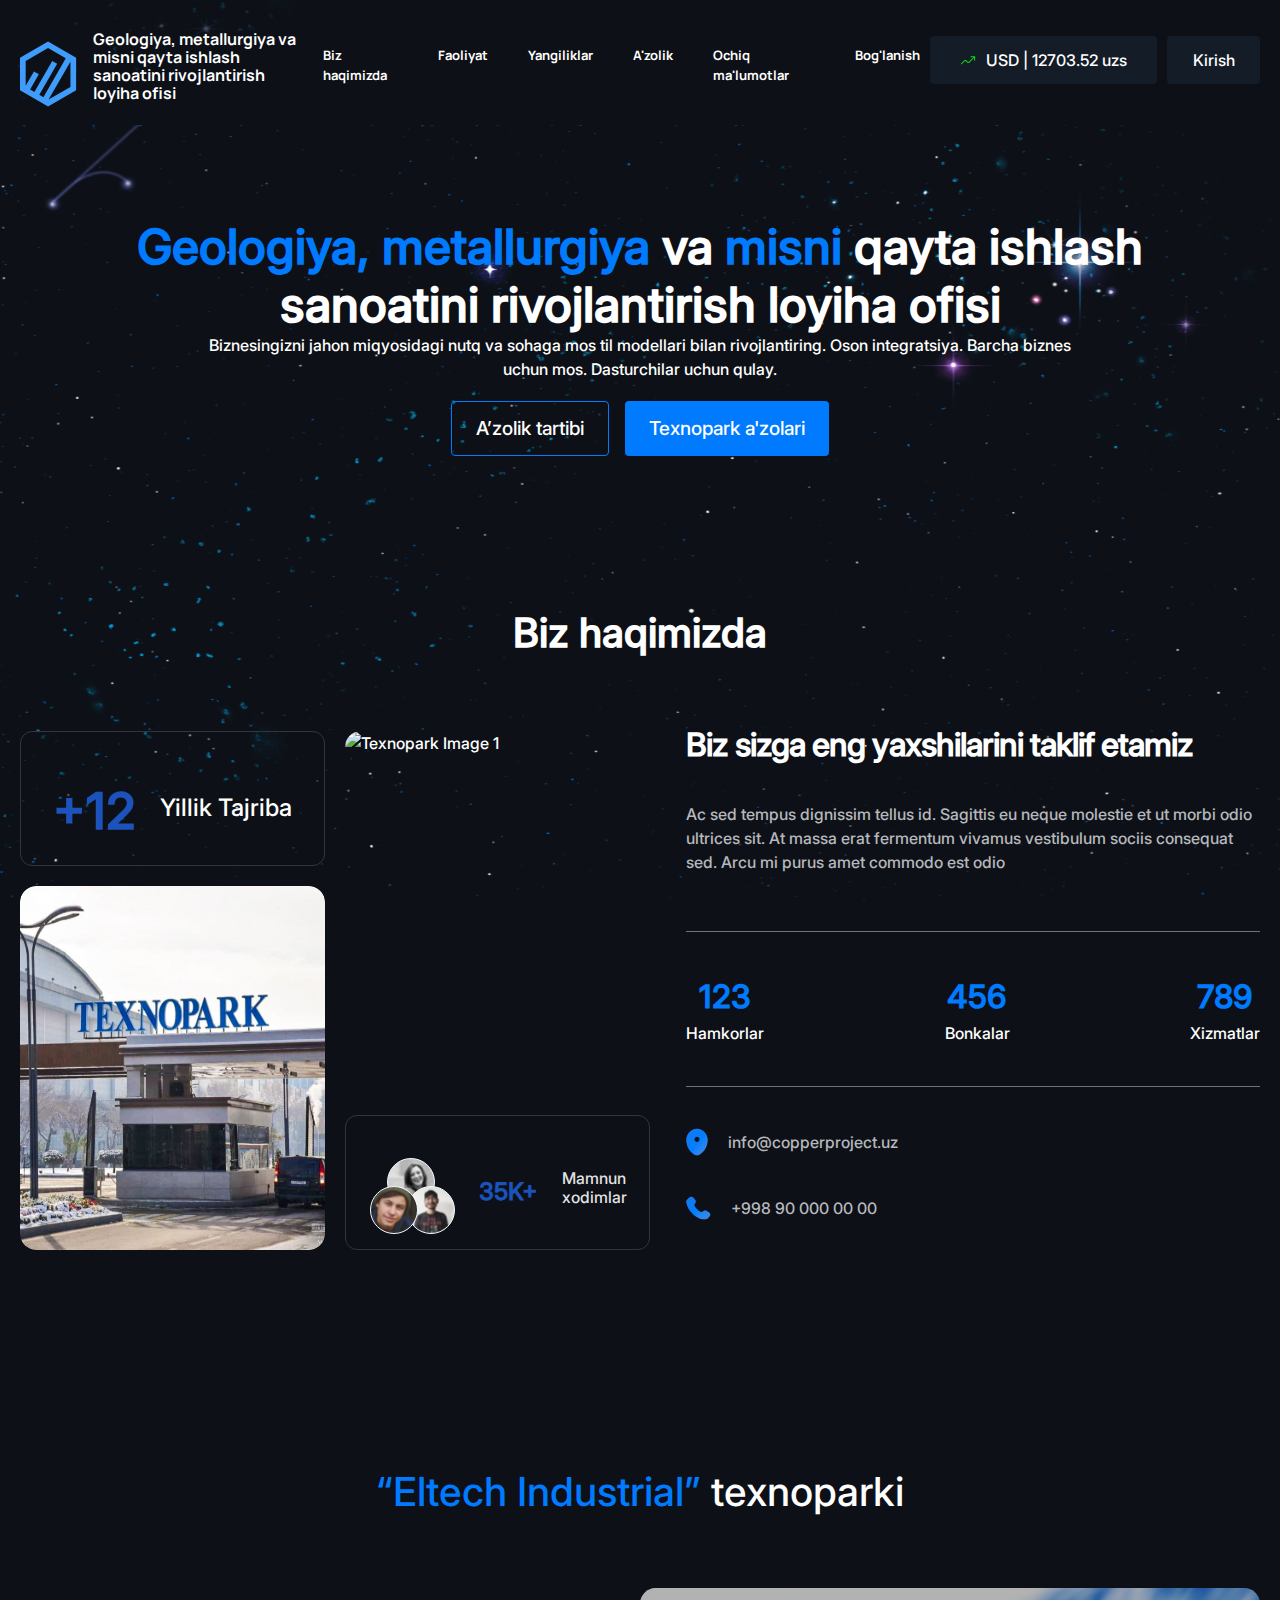
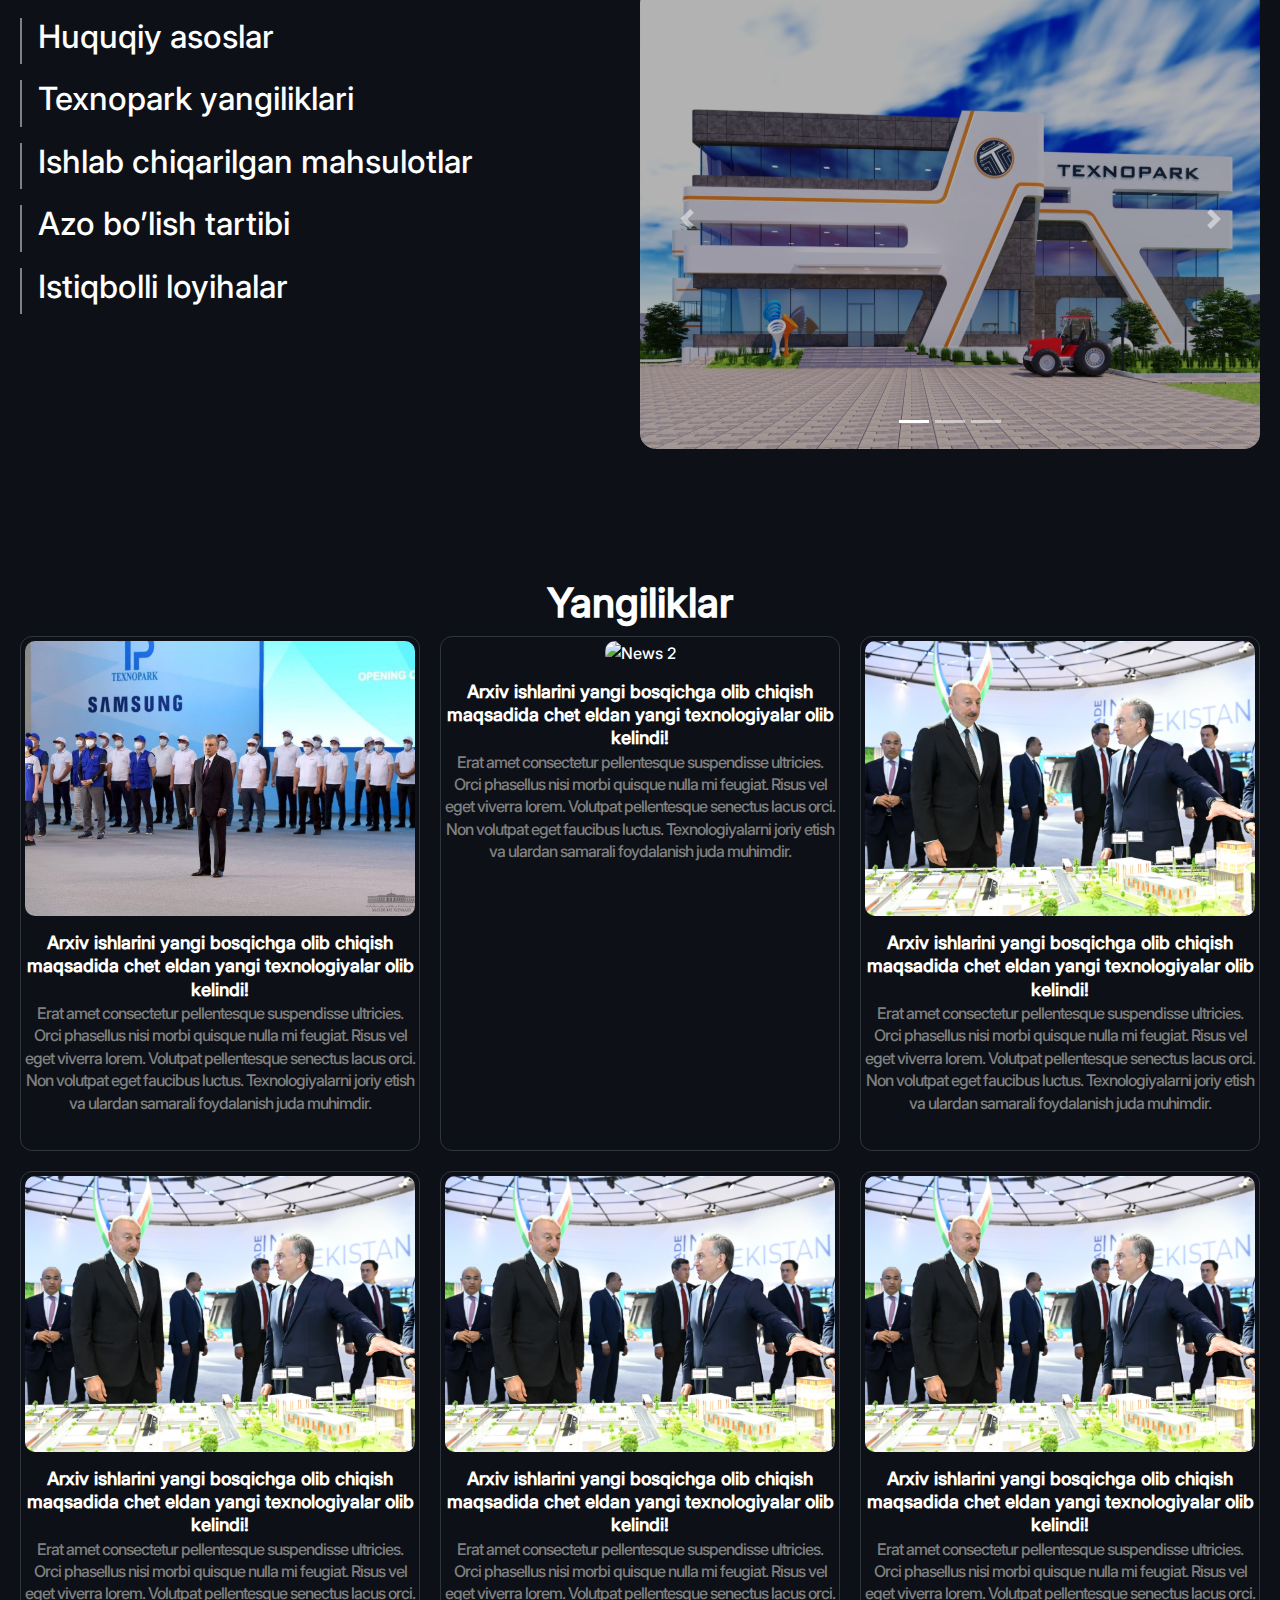
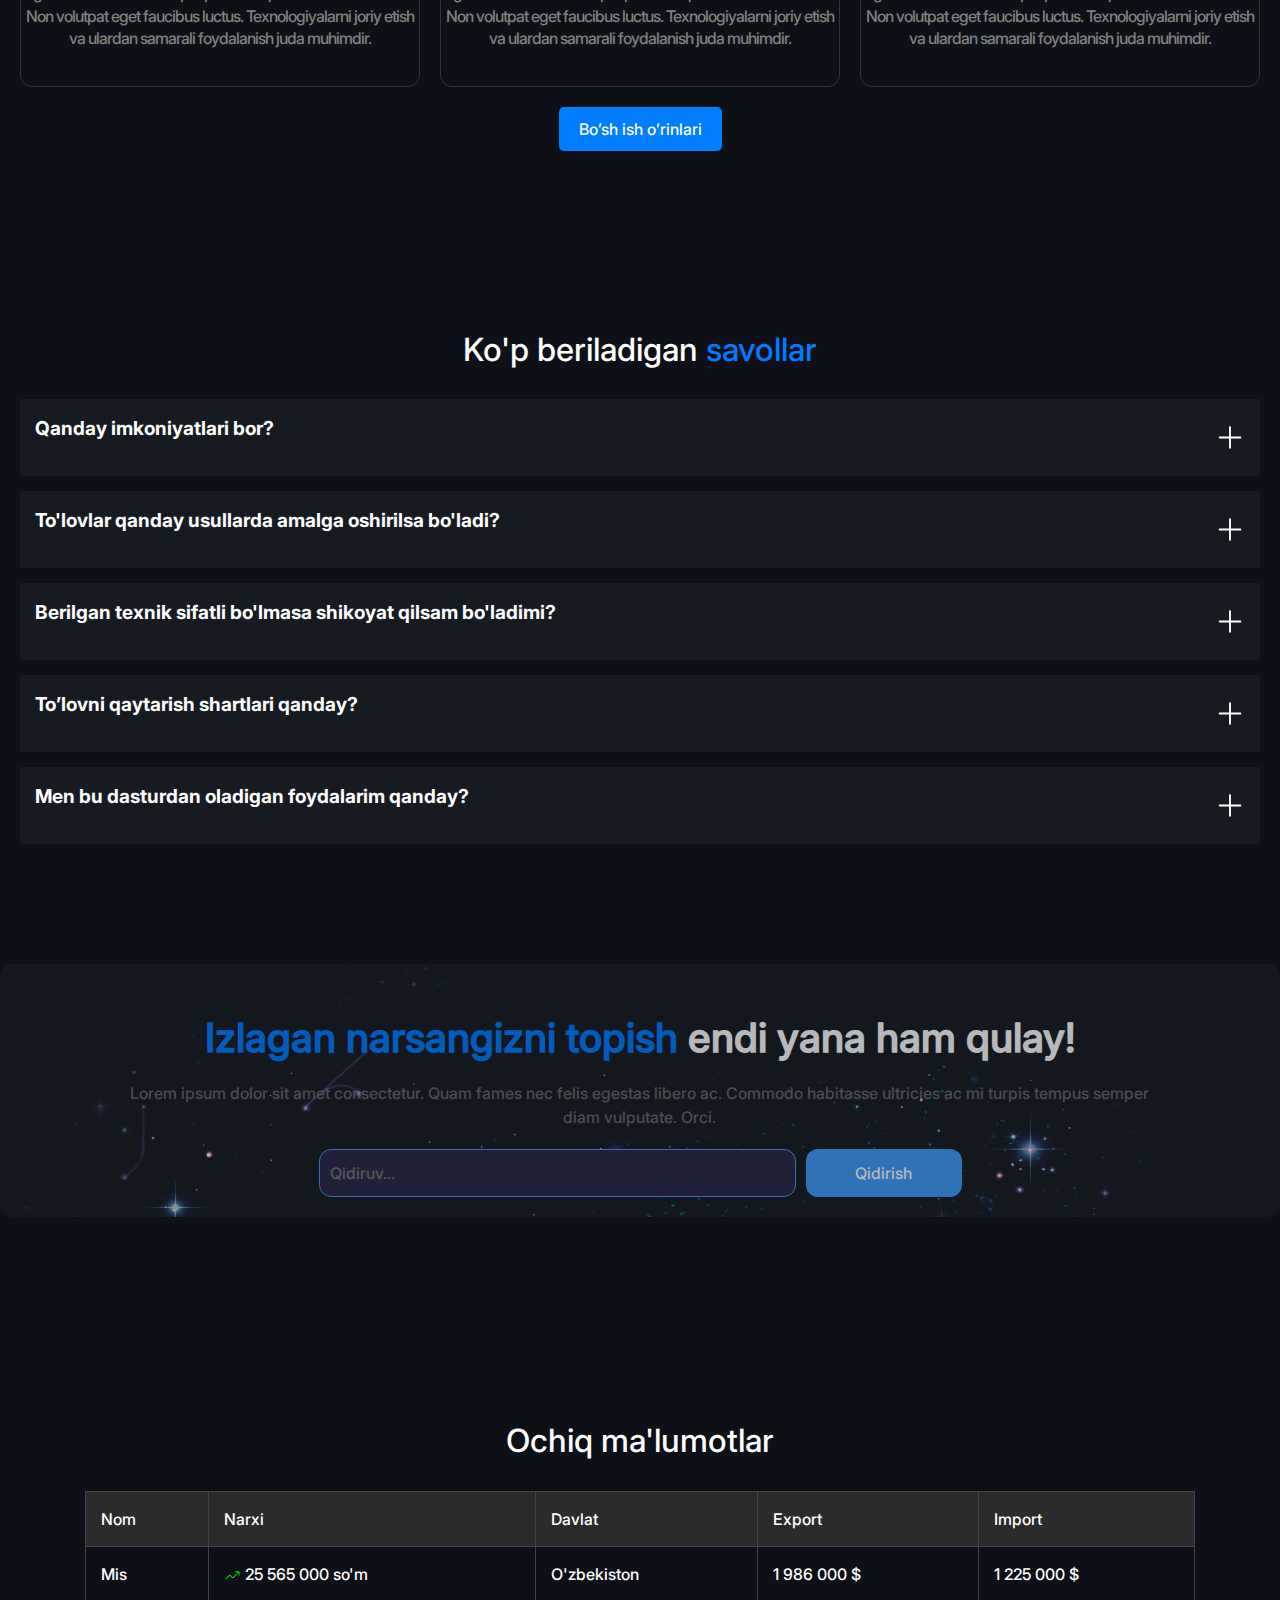
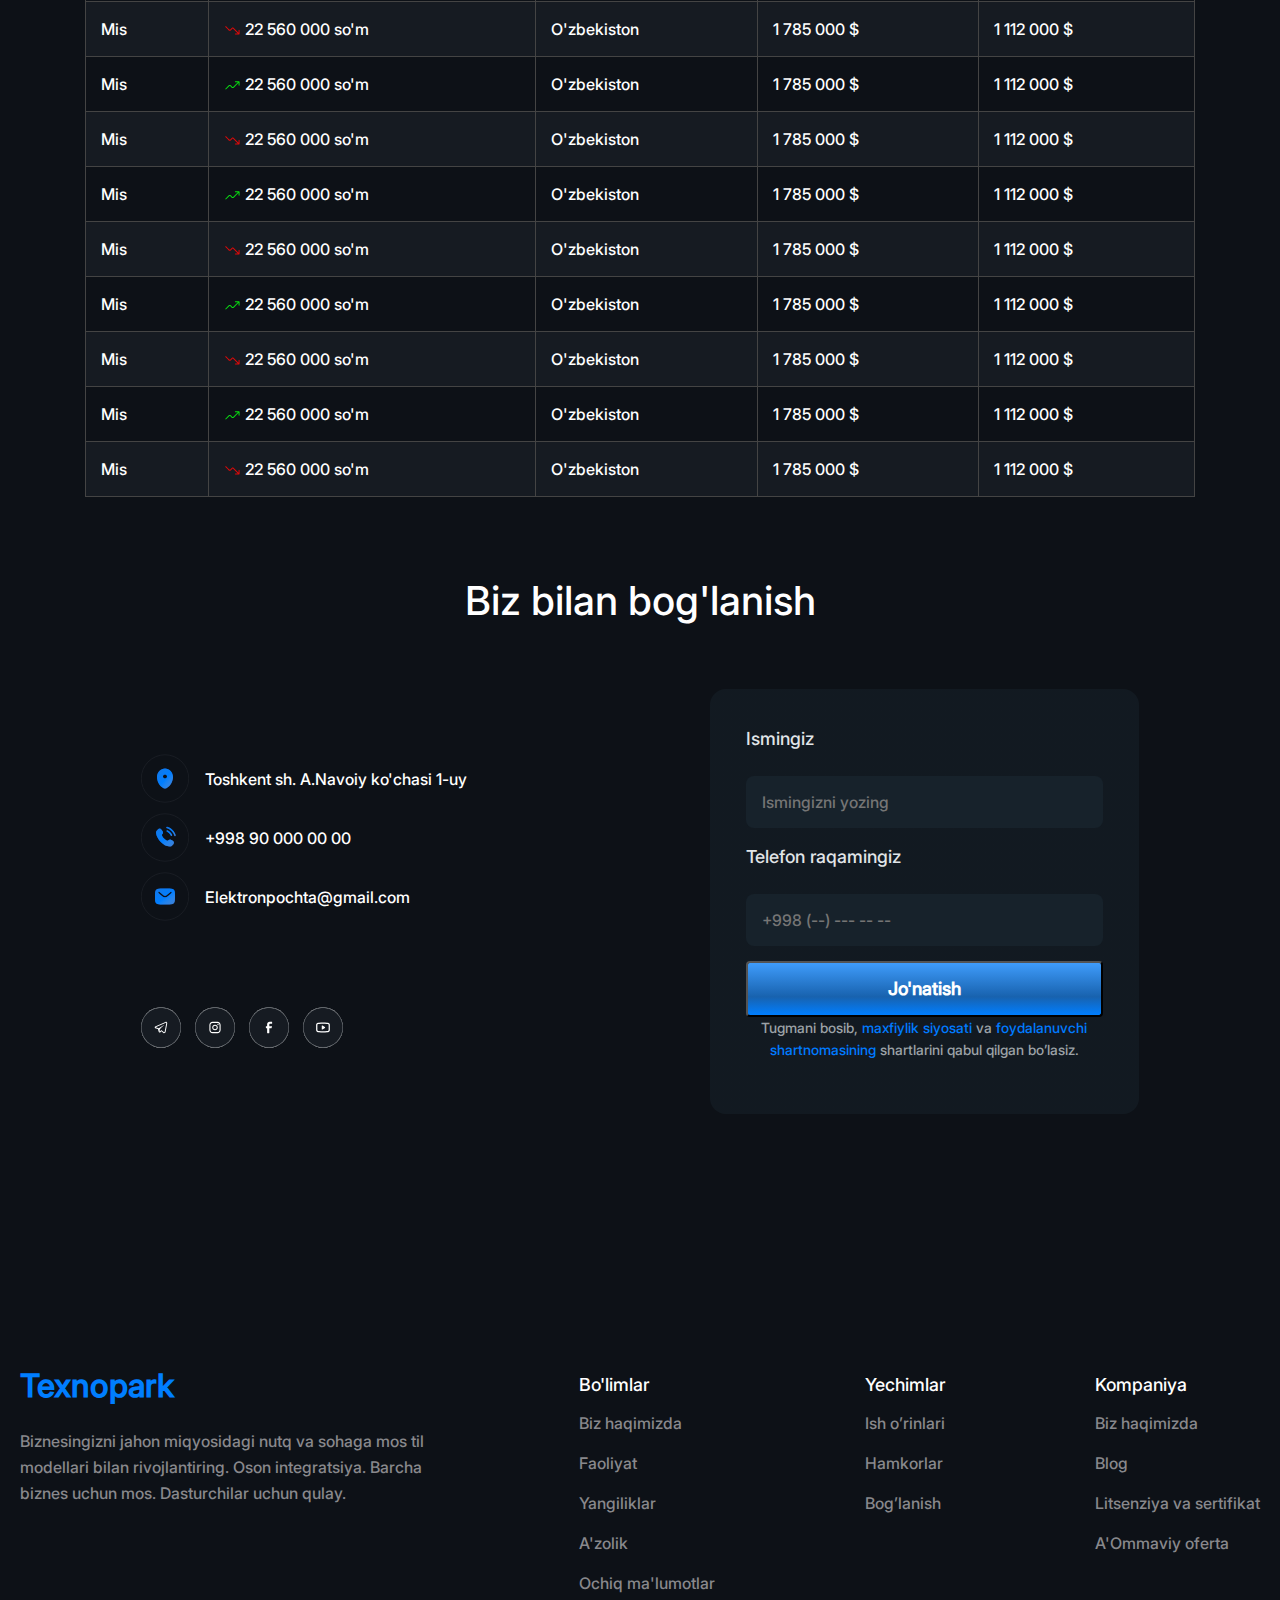
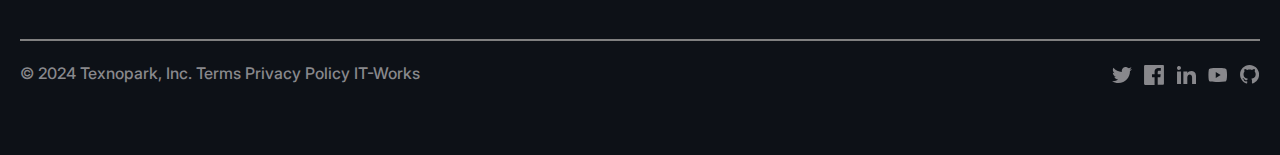
==== commit 52708b40: "finished" ====
--- a/index.html
+++ b/index.html
@@ -21,6 +21,7 @@
             <button class="burger-menu" style="color: white;" onclick="toggleMenu()">&#9776;</button>
 
             <div id="nav-container" class="nav-container">
+                <p class="nav-container-p" onclick="CloseMenu()">&times;</p>
                 <nav class="nav-menu">
                     <ul>
                         <li><a href="#about">Biz haqimizda</a></li>
@@ -102,9 +103,17 @@
         <div class="eltech-section">
             <div class="about-texno">
                 <div class="about-information" style="width: 100%;">
-                    <h2 class="about-information-h1">Huquqiy asoslar</h2>
+                    <!-- <h2 class="about-information-h1">Huquqiy asoslar</h2> -->
                     <div class="about2">
                         <div class="infor">
+                            <div class="infor-card">
+                                <h2 class="toggle-title">Huquqiy asoslar</h2>
+                                <div class="hidden-content hidden">
+                                    <p class="hidden-description">Lorem ipsum dolor sit amet consectetur. Quam fames nec
+                                        felis egestas libero ac.</p>
+                                    <button class="lang-btn toggle-btn">Batafsil</button>
+                                </div>
+                            </div>
                             <div class="infor-card">
                                 <h2 class="toggle-title">Texnopark yangiliklari</h2>
                                 <div class="hidden-content hidden">
--- a/style.css
+++ b/style.css
@@ -8,6 +8,13 @@
 
 @font-face {
     font-family: 'Inter';
+    src: url('./font/Inter_24pt-Medium.ttf') format('truetype');
+    font-weight: 500;
+    font-style: normal;
+}
+
+@font-face {
+    font-family: 'InterBold';
     src: url('./font/Inter_24pt-Bold.ttf') format('woff'),
         url('./font/Inter_24pt-Bold.ttf') format('truetype');
     font-weight: bold;
@@ -145,6 +152,11 @@
     background-color: #141c27;
 }
 
+.nav-container {
+    display: flex;
+    /* flex-direction: column; */
+}
+
 
 
 /* Main section */
@@ -217,13 +229,32 @@
 }
 
 /* Основные стили для навигации */
-.nav-container {
-    display: flex;
+.nav-container-p {
+    margin-left: auto;
+    color: white;
+    cursor: pointer;
+}
+
+.nav-container-p {
+    display: none;
+}
+
+.nav-container.active {
+    display: block;
+    /* Показать меню, когда добавлен класс active */
 }
 
 @media (max-width: 1090px) {
     .burger-menu {
         display: block;
+    }
+
+    .nav-container-p {
+        display: block;
+    }
+
+    .nav-container {
+        display: none;
     }
 
     /* Скрываем меню на мобильных устройствах */
@@ -237,14 +268,21 @@
     /* Показываем меню, если добавлен класс active */
     .nav-container.active {
         display: flex;
-        position: absolute;
-        top: 60px;
+        position: fixed;
+        z-index: 99;
+        top: 0;
         /* Расположите под логотипом */
         left: 0;
         width: 100%;
+        height: 100%;
         background-color: #0D1117;
         padding: 20px;
         box-shadow: 0 4px 8px rgba(0, 0, 0, 0.1);
+    }
+
+    .nav-menu ul {
+        display: flex;
+        flex-direction: column;
     }
 }
 
@@ -429,7 +467,7 @@
 
 @media (max-width: 1090px) {
     h1 {
-        font-size: 2rem;
+        font-size: 2rem !important;
     }
 
     p {
@@ -1065,16 +1103,17 @@
 }
 
 .information p {
-    height: 72px;
-    opacity: 700%;
+    /* height: 72px; */
+    /* opacity: 700%; */
     font-family: 'Inter';
     font-weight: 300;
+    color: gray;
     font-size: 16px;
     line-height: 24px;
 }
 
 .faq-question {
-    font-family: 'Inter';
+    font-family: 'InterBold';
     font-weight: 700;
     font-size: 24px;
     line-height: 29.05px;
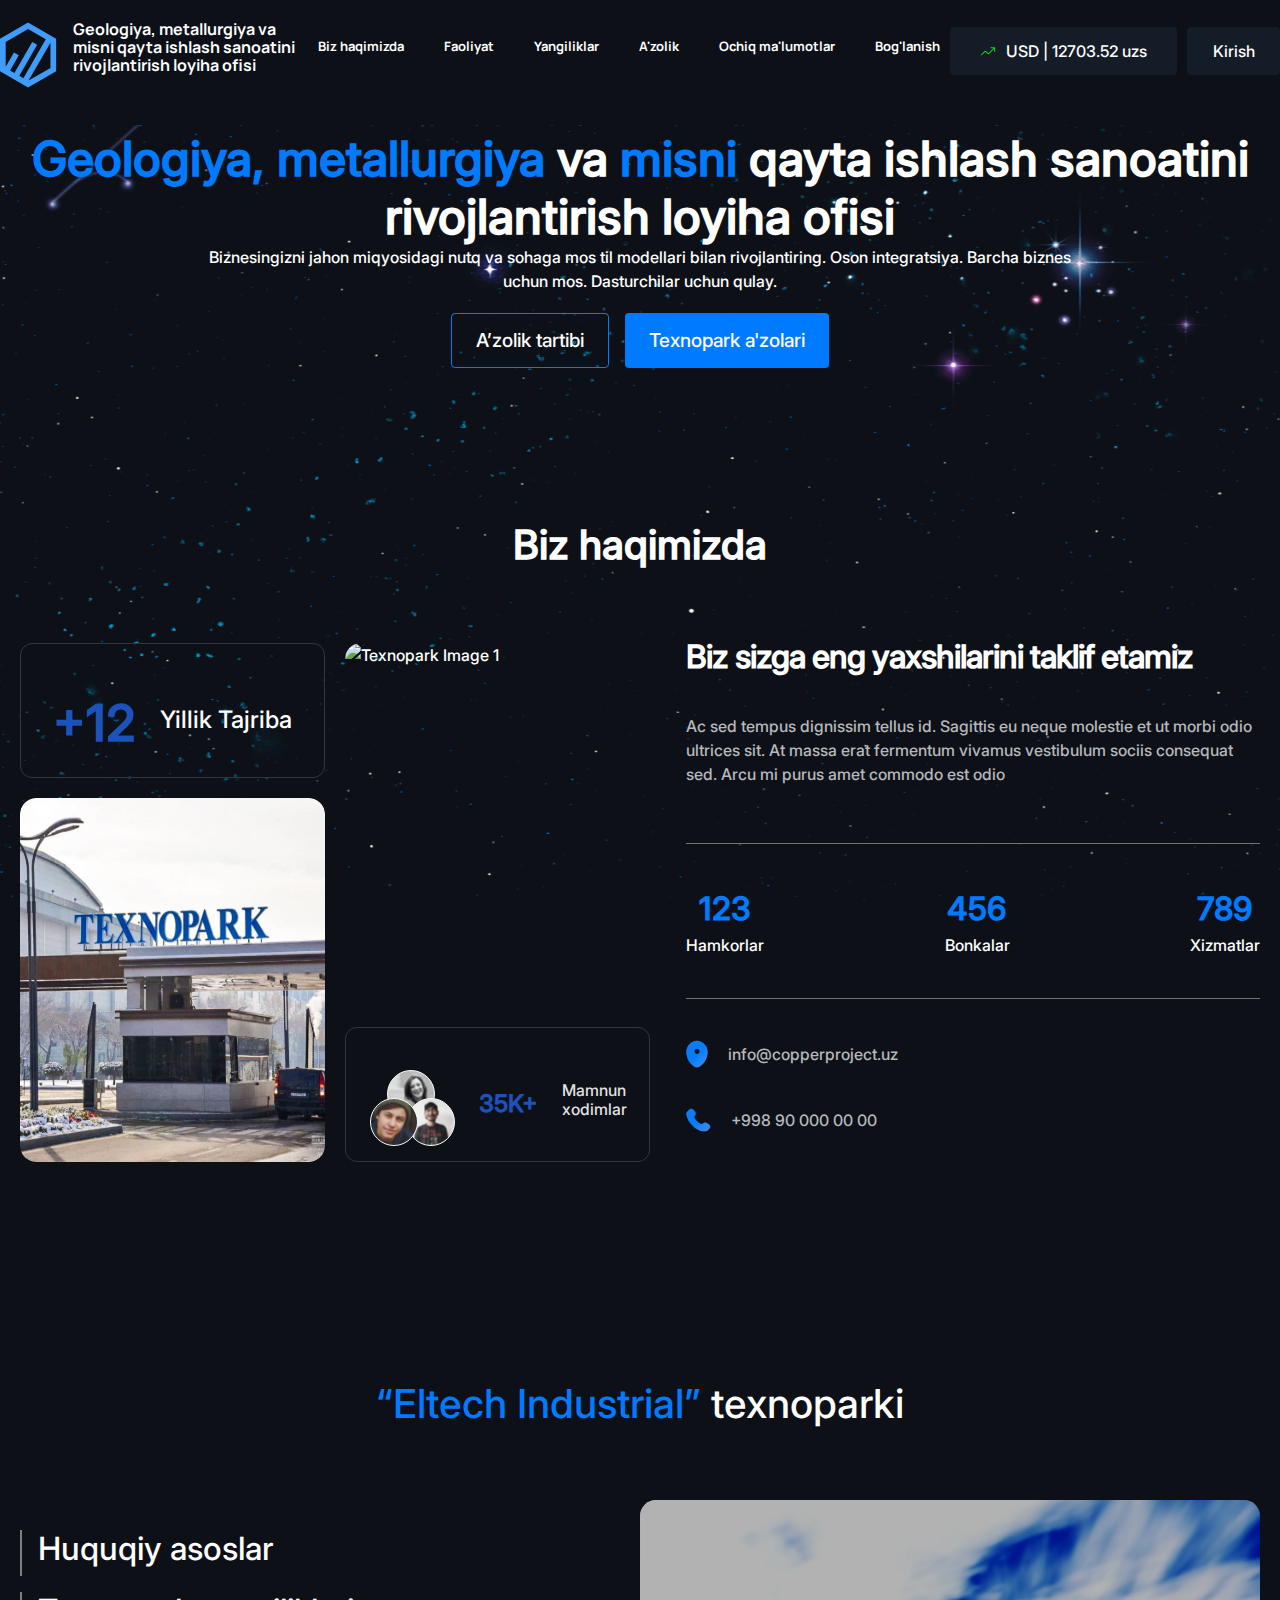
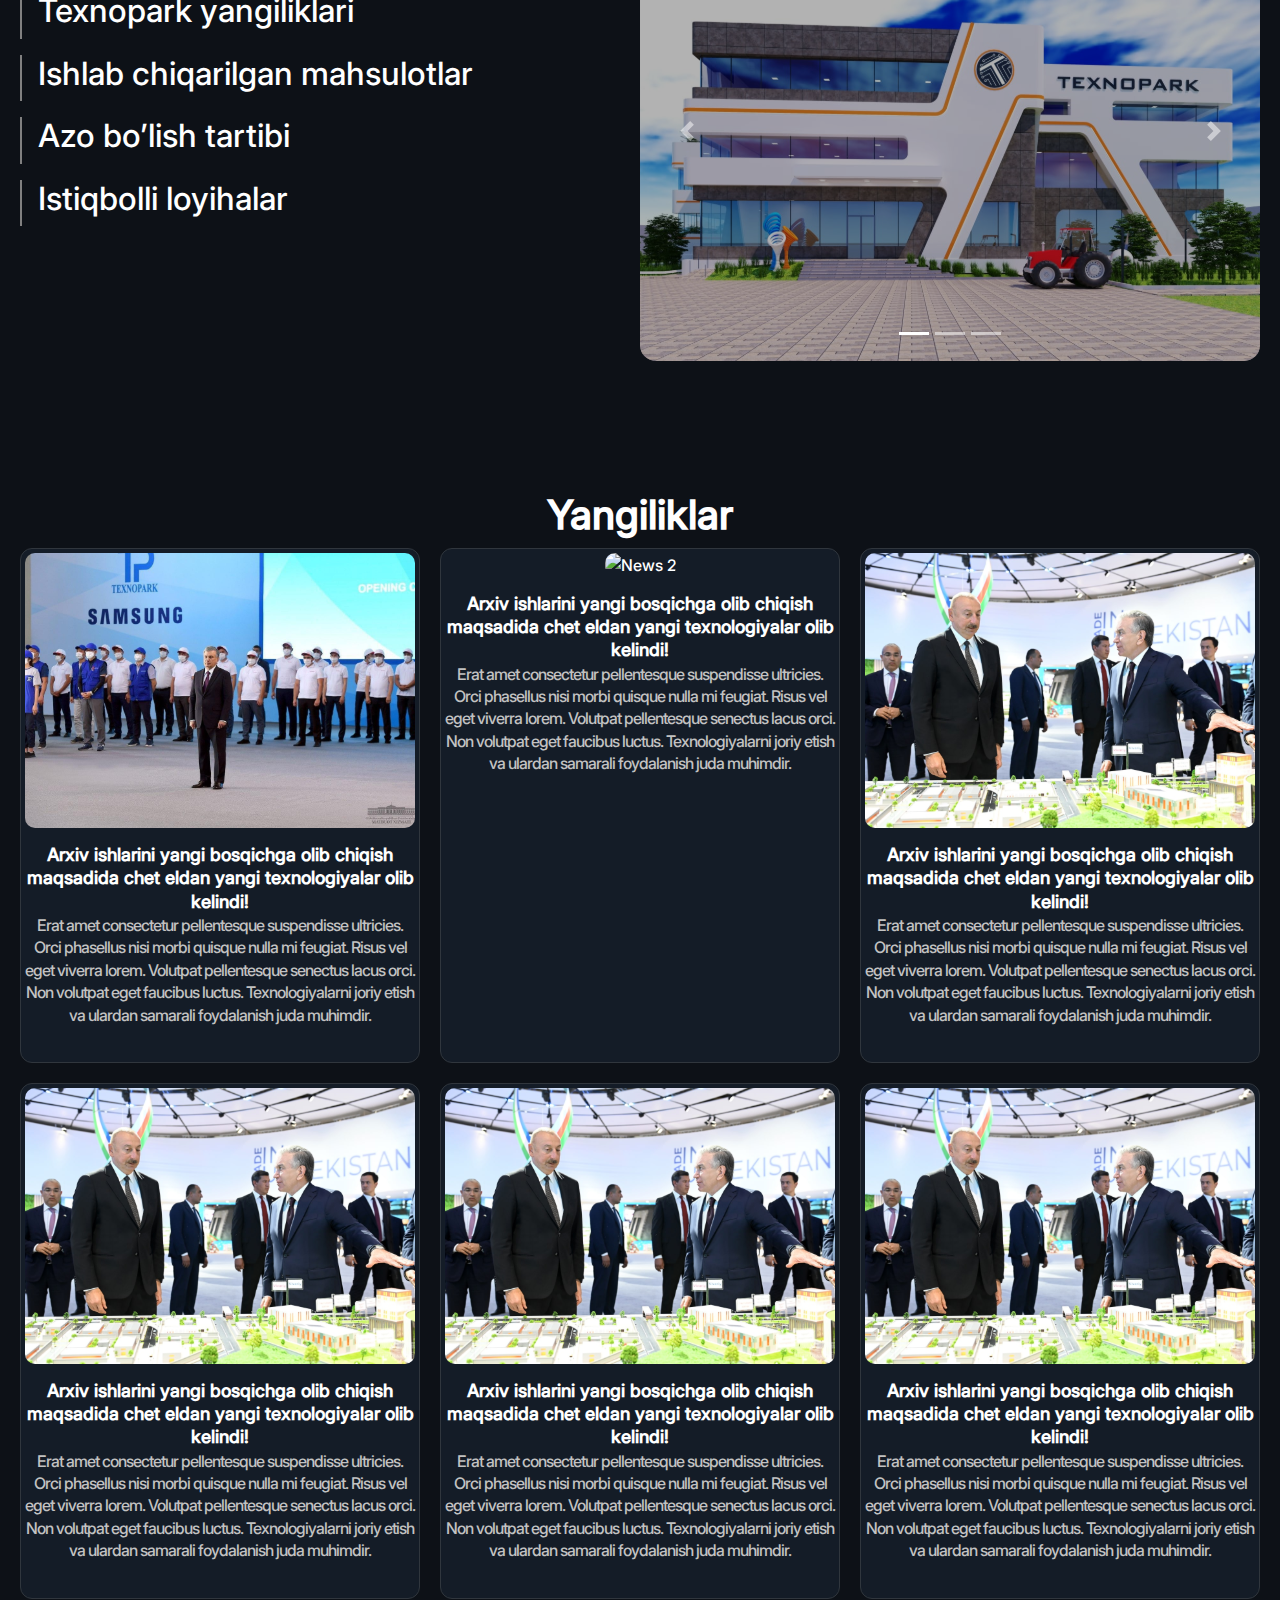
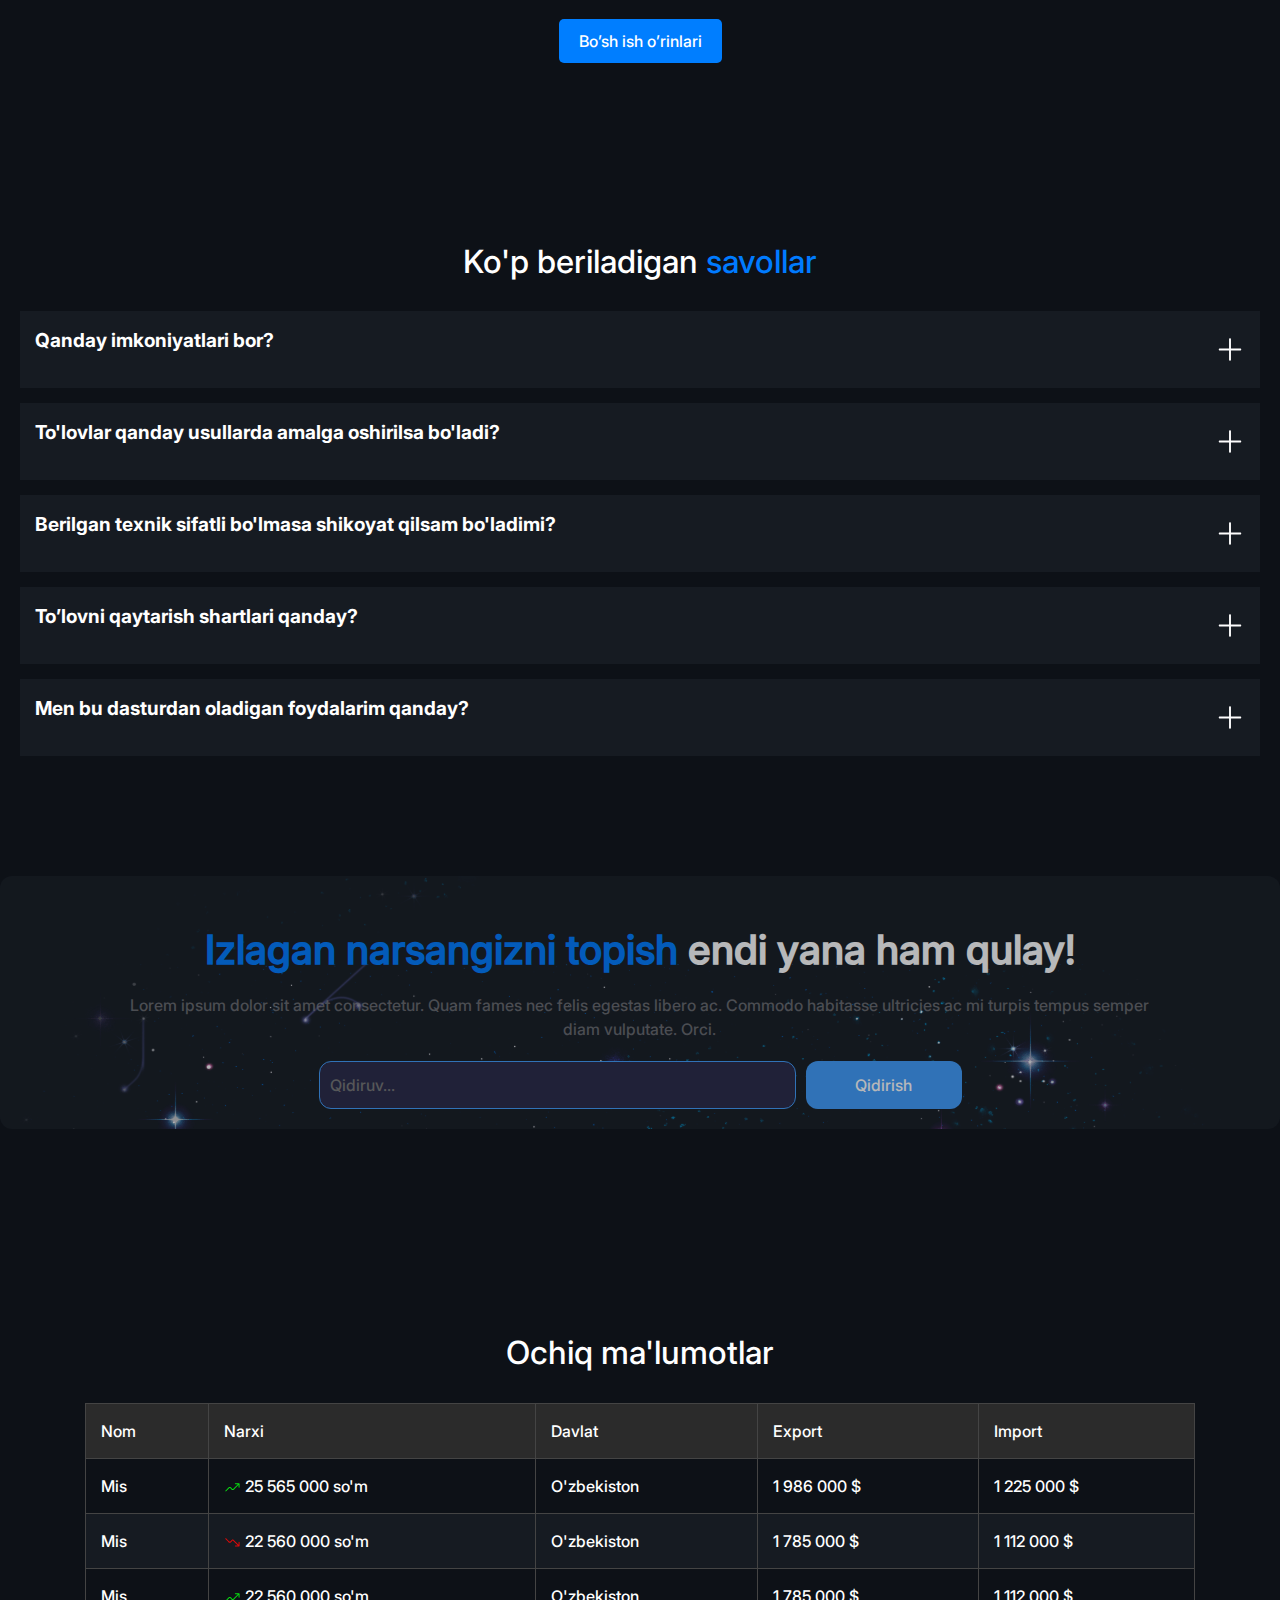
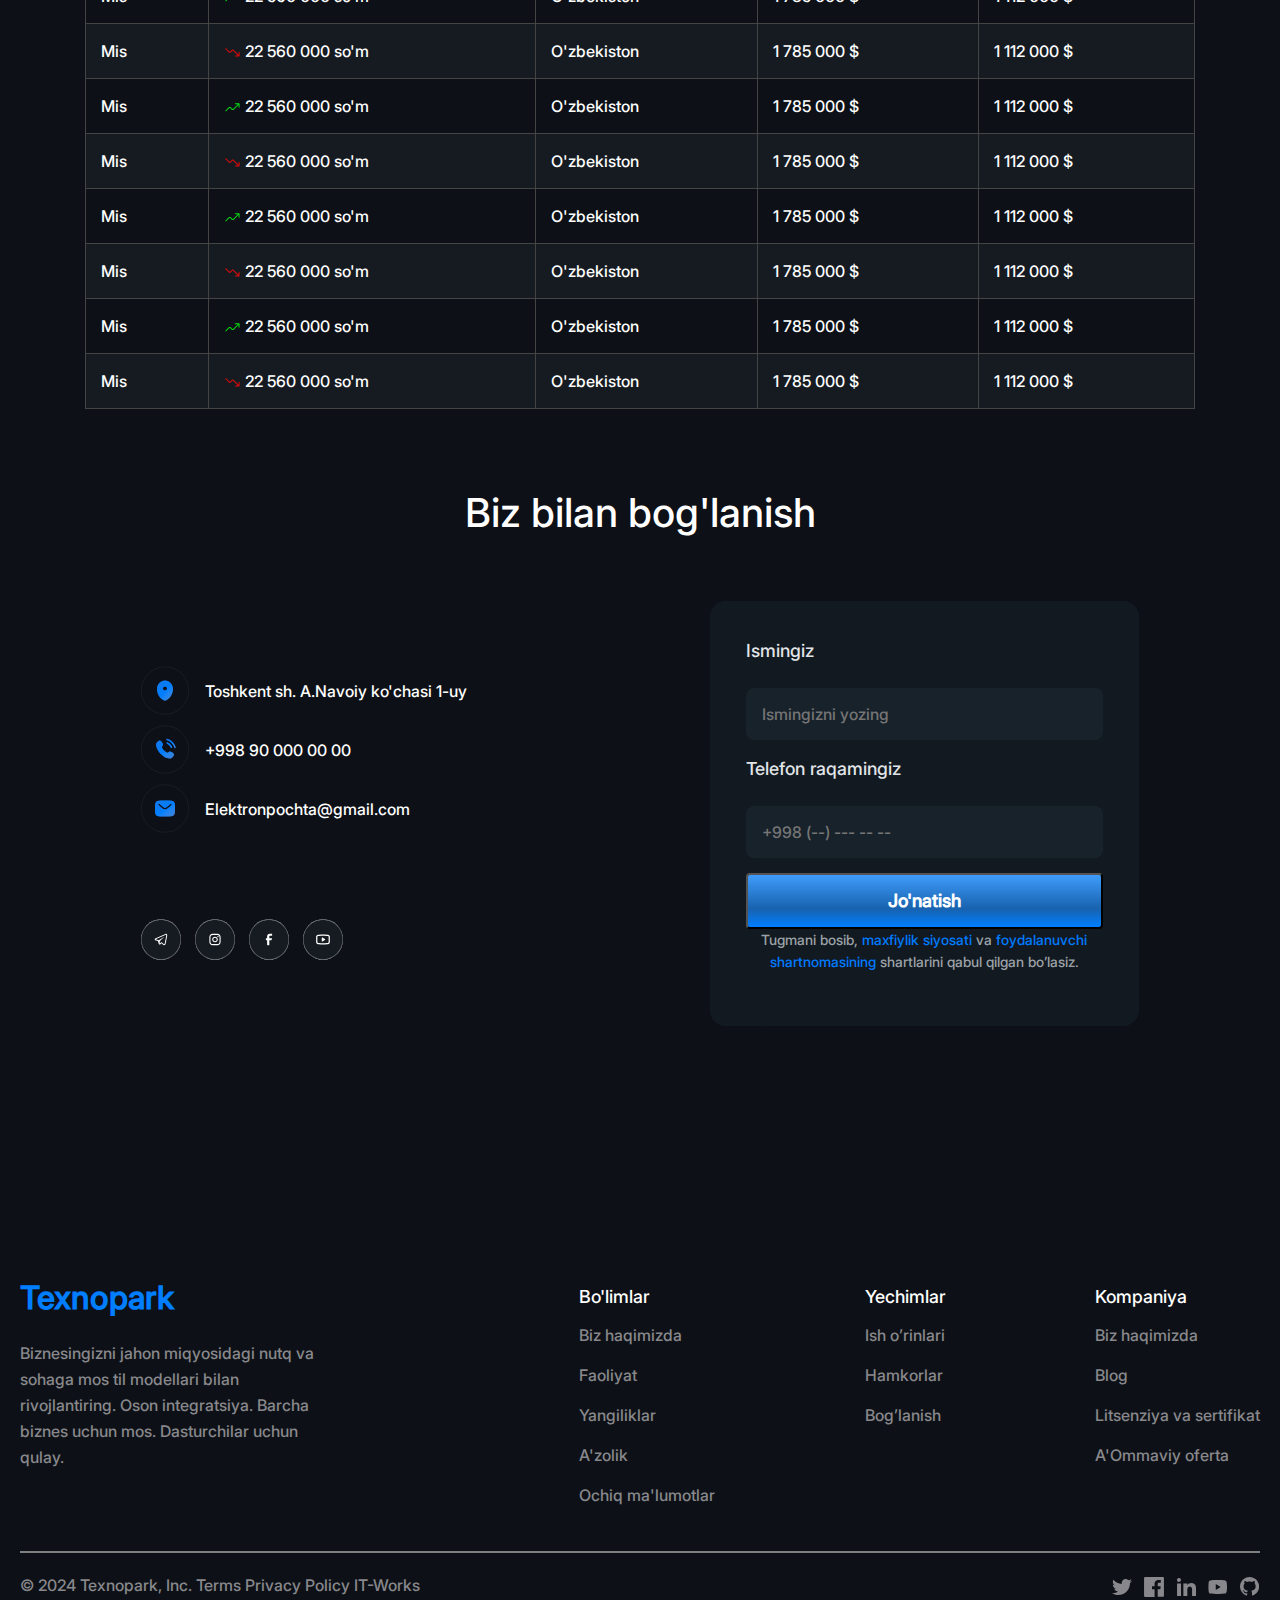
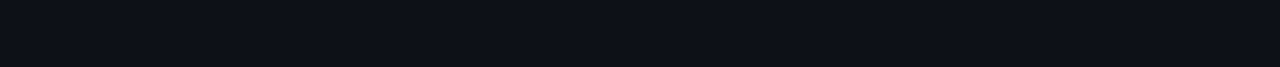
==== commit aa8f36d4: "finished" ====
--- a/index.html
+++ b/index.html
@@ -12,48 +12,67 @@
 
 <body>
     <div class="stars">
-        <header class="texnopark-container">
-            <div class="logo">
-                <img src="./img/Union.svg" alt="Texnopark Logo">
-                <p>Geologiya, metallurgiya va misni qayta ishlash sanoatini rivojlantirish loyiha ofisi</p>
-            </div>
-
-            <button class="burger-menu" style="color: white;" onclick="toggleMenu()">&#9776;</button>
-
-            <div id="nav-container" class="nav-container">
-                <p class="nav-container-p" onclick="CloseMenu()">&times;</p>
-                <nav class="nav-menu">
-                    <ul>
-                        <li><a href="#about">Biz haqimizda</a></li>
-                        <li><a href="#products">Faoliyat</a></li>
-                        <li><a href="#news">Yangiliklar</a></li>
-                        <li><a href="#contact">A'zolik</a></li>
-                        <li><a href="#contact">Ochiq ma'lumotlar</a></li>
-                        <li><a href="#contact">Bog'lanish</a></li>
-                    </ul>
-                </nav>
-
-                <div class="language">
-                    <button class="lang-btn-2">
-                        <img class="language-logo" src="./img/vector-increase.svg" alt="">USD | 12703.52 uzs
-                    </button>
-                    <button class="lang-btn">Kirish</button>
-                </div>
-            </div>
+        <header>
+            <div class="stylesde texnopark-container">
+
+                <div class="logo">
+                    <a href="./index.html"><img src="./img/Union.svg" alt="Texnopark Logo"></a>
+                    <a href="./index.html">
+                        <p>Geologiya, metallurgiya va misni qayta ishlash sanoatini rivojlantirish loyiha ofisi</p>
+                    </a>
+                </div>
+
+                <button class="burger-menu" style="color: white;" onclick="toggleMenu()">&#9776;</button>
+
+                <div id="nav-container" class="nav-container">
+                    <p class="nav-container-p" onclick="toggleMenu()">&times;</p>
+                    <nav class="nav-menu">
+                        <ul>
+                            <li><a href="#about">Biz haqimizda</a></li>
+                            <li><a href="#products">Faoliyat</a></li>
+                            <li><a href="./new.html">Yangiliklar</a></li>
+                            <li><a href="#contact">A'zolik</a></li>
+                            <li><a href="#contact">Ochiq ma'lumotlar</a></li>
+                            <li><a href="#contact">Bog'lanish</a></li>
+                        </ul>
+                    </nav>
+
+                    <div class="language">
+                        <button class="lang-btn-2">
+                            <img class="language-logo" src="./img/vector-increase.svg" alt="">USD | 12703.52 uzs
+                        </button>
+                        <button class="lang-btn" onclick="openModal()">Kirish</button>
+                    </div>
+                </div>
         </header>
 
-        <section class="main-section">
-            <div class="container">
-                <h1><span>Geologiya, metallurgiya</span> va <span>misni</span> qayta ishlash sanoatini rivojlantirish
-                    loyiha ofisi</h1>
-                <p>Biznesingizni jahon miqyosidagi nutq va sohaga mos til modellari bilan rivojlantiring. Oson
-                    integratsiya. Barcha biznes uchun mos. Dasturchilar uchun qulay.</p>
-                <div class="cta-buttons">
-                    <button class="btn primary">A’zolik tartibi</button>
-                    <button class="btn secondary">Texnopark a'zolari</button>
-                </div>
-            </div>
-        </section>
+        <div class="modal-overlay" id="modalOverlay" onclick="closeModal()"></div>
+        <div class="modal" id="loginModal">
+            <img src="./img/logos.svg" alt="Logo" style="width: 50px;">
+            <p>Geologiya, metallurgiya va misni qayta ishlash sanoatini rivojlantirish loyiha ofisi</p>
+            <label for="login">Login</label>
+            <input type="text" id="login" placeholder="Loginni kiriting"><br>
+            <label for="password">Parol</label>
+            <input type="password" id="password" placeholder="Parolni kiriting"><br>
+            <button class="close-btn" onclick="submitLogin()">Jo’natish</button>
+        </div>
+    </div>
+
+
+
+
+    <section class="main-section">
+        <div class="texnopark-container">
+            <h1><span>Geologiya, metallurgiya</span> va <span>misni</span> qayta ishlash sanoatini rivojlantirish
+                loyiha ofisi</h1>
+            <p>Biznesingizni jahon miqyosidagi nutq va sohaga mos til modellari bilan rivojlantiring. Oson
+                integratsiya. Barcha biznes uchun mos. Dasturchilar uchun qulay.</p>
+            <div class="cta-buttons">
+                <button class="btn primary">A’zolik tartibi</button>
+                <button class="btn secondary">Texnopark a'zolari</button>
+            </div>
+        </div>
+    </section>
     </div>
 
 
--- a/style.css
+++ b/style.css
@@ -48,17 +48,133 @@
     padding: 30px 20px 0 20px;
 }
 
-
+.modal-overlay {
+    display: none;
+    position: fixed;
+    top: 0;
+    left: 0;
+    width: 100%;
+    height: 100%;
+    background-color: rgba(0, 0, 0, 0.7);
+    z-index: 1000;
+}
+
+.modal {
+    position: fixed;
+    top: 50%;
+    left: 50%;
+    max-width: 540px;
+    height: auto;
+    /* opacity: 70; */
+    transform: translate(-50%, -50%);
+    background: linear-gradient(145deg, #1e2532, #141923);
+    border-radius: 15px;
+    padding: 30px;
+    /* width: 320px; */
+    box-shadow: 0 4px 10px rgba(0, 0, 0, 0.4);
+    text-align: center;
+    display: none;
+    color: white;
+}
+
+.modal img {
+    width: 50px;
+    margin-bottom: 15px;
+}
+
+.modal p {
+    font-size: 12px;
+    font-weight: 600;
+    margin-bottom: 20px;
+    text-transform: uppercase;
+}
+
+.modal label {
+    display: flex;
+}
+
+.modal input[type="text"],
+.modal input[type="password"] {
+    width: 100%;
+    padding: 10px;
+    margin: 10px 0;
+    background-color: #252b37;
+    border: none;
+    border-radius: 5px;
+    color: white;
+    font-size: 14px;
+    outline: none;
+    box-shadow: inset 0 2px 4px rgba(0, 0, 0, 0.2);
+}
+
+.modal .close-btn {
+    background: linear-gradient(to right, #007bff, #0056b3);
+    color: white;
+    border: none;
+    padding: 12px;
+    width: 100%;
+    cursor: pointer;
+    border-radius: 5px;
+    font-size: 16px;
+    font-weight: bold;
+    margin-top: 15px;
+    transition: background 0.3s;
+}
+
+.modal .close-btn:hover {
+    background: linear-gradient(to right, #0056b3, #007bff);
+}
+
+.open-modal-btn {
+    background-color: #007bff;
+    color: white;
+    border: none;
+    padding: 10px 20px;
+    cursor: pointer;
+    border-radius: 5px;
+    font-size: 16px;
+}
+
+.stylesde {
+    display: flex;
+    justify-content: space-between;
+    align-items: center;
+    padding: 20px 0;
+    left: 80px;
+    position: fixed;
+    top: 0;
+    left: 0;
+    right: 0;
+    z-index: 1000;
+    /* box-shadow: 0 2px 4px rgba(0, 0, 0, 0.1); */
+    transition: box-shadow 0.3s ease;
+    background-color: #0D1117;
+    margin-bottom: 50px;
+    transition: box-shadow 0.3s ease;
+
+}
 
 header {
     /* width: 1280px; */
     /* height: 66px; */
+    /* width: 100%; */
     display: flex;
     justify-content: space-between;
     align-items: center;
     padding: 20px 0;
     left: 80px;
-
+    position: fixed;
+    top: 0;
+    left: 0;
+    right: 0;
+    z-index: 1000;
+    /* box-shadow: 0 2px 4px rgba(0, 0, 0, 0.1); */
+    background-color: #0D1117;
+    margin-bottom: 50px;
+}
+
+.stylesde.scrolled {
+    box-shadow: 0 4px 8px rgba(60, 60, 60, 0.2);
 }
 
 header li {
@@ -157,6 +273,27 @@
     /* flex-direction: column; */
 }
 
+.texnopark1 {
+    display: flex;
+    margin-top: 55px;
+    gap: 12px;
+    border-bottom: 1px solid gray;
+    padding-bottom: 15px;
+    left: 0;
+    right: 0;
+
+}
+
+.abouttt {
+    color: white;
+    font-family: 'Inter';
+    font-weight: 400;
+    font-size: 14px;
+    line-height: 20px;
+
+
+
+}
 
 
 /* Main section */
@@ -243,6 +380,7 @@
     display: block;
     /* Показать меню, когда добавлен класс active */
 }
+
 
 @media (max-width: 1090px) {
     .burger-menu {
@@ -833,6 +971,10 @@
     text-align: center;
 }
 
+.news-nwe {
+    background-color: #0D1117;
+}
+
 .news h2 {
     font-family: 'Inter';
     font-weight: 700;
@@ -857,7 +999,7 @@
     border: 1px;
     padding: 4px 4px 20px 4px;
     gap: 16px;
-    background-color: #0D1117;
+    background-color: #141c27;
     border: 1px solid #30363D;
     /* padding: 20px; */
     /* border-radius: 10px; */
@@ -994,7 +1136,7 @@
     font-size: 16px;
     line-height: 22.4px;
     letter-spacing: -1px;
-    color: gray;
+    color: rgb(194, 194, 194);
     margin-top: 25px;
 }
 
@@ -1661,7 +1803,7 @@
 
 
 .texnopark-info p {
-    width: 413px;
+    /* width: 413px; */
     /* height: 72px; */
 
     font-family: 'Inter';
